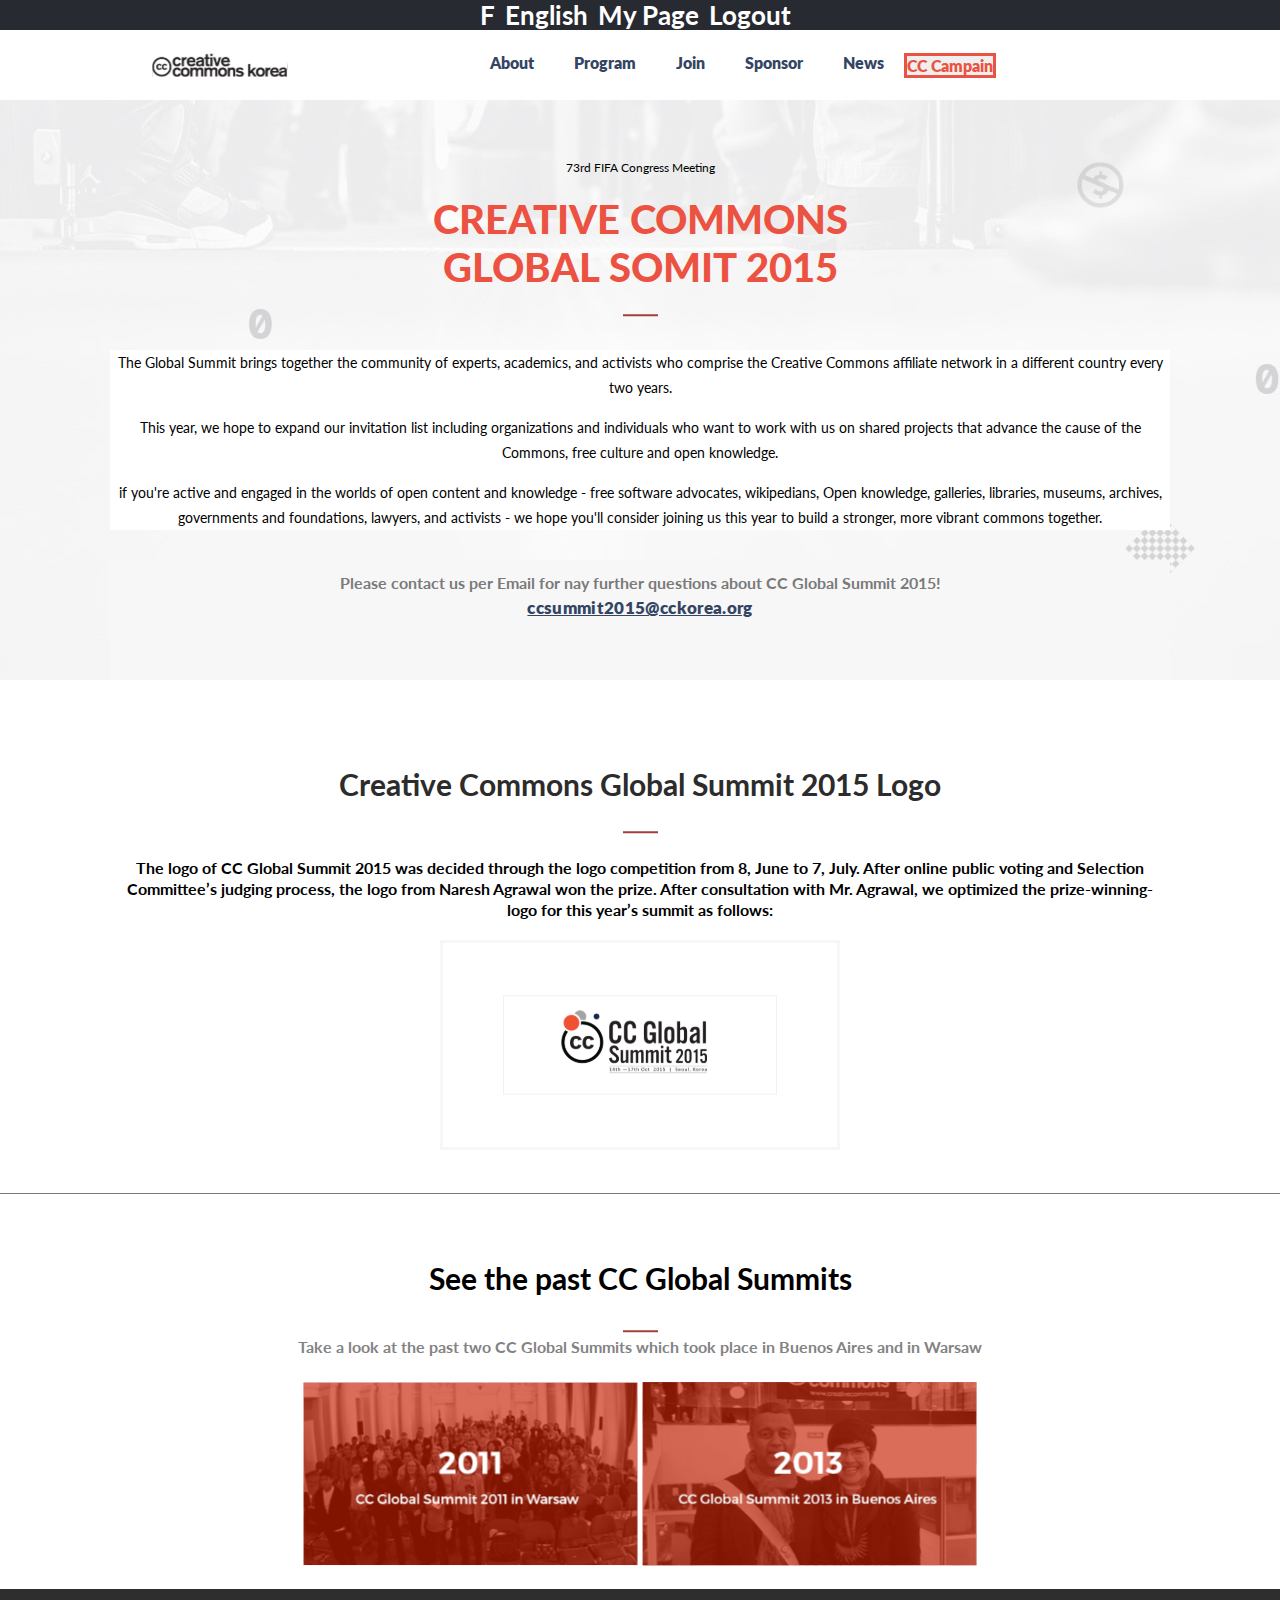
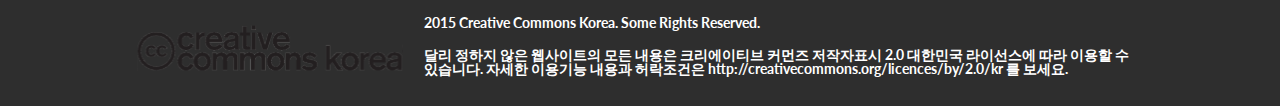
==== about.html @ d0ef0b79 "update navbar" ====
<!DOCTYPE html>
<html lang="en">

<head>
    <meta charset="UTF-8">
    <meta http-equiv="X-UA-Compatible" content="IE=edge">
    <meta name="viewport" content="width=device-width, initial-scale=1.0">
    <title>Document</title>
    <link rel="stylesheet" href="style.css">
    <script defer src="script.js"></script>
</head>

<body>
   
    <nav class="fixed-nav">
        <div class="container">
            <ul>
                <li><a href="#">
                        <h1>F</h1>
                    </a></li>
                <!-- <li><a href="#"><img src="images/twitterlogooutline_80724.png"></a></li> -->
                <li><a href="#">
                        <h1>English</h1>
                    </a></li>
                <li><a href="#">
                        <h1>My Page</h1>
                    </a></li>
                <li><a href="#">
                        <h1>Logout</h1>
                    </a></li>
            </ul>
        </div>
    </nav>




    <nav class="nav-bar">
        <!-- <div class="container"> -->
            <a href="index.html"><img class="logo" src="images/cck-logo1 1.svg" alt="Logo"></a>
            <div class="nav-menu">
                <ul class="nav-links">
                    <li><a href="about.html">About</a></li>
                    <li><a href="#">Program</a></li>
                    <li><a href="#">Join</a></li>
                    <li><a href="#">Sponsor</a></li>
                    <li><a href="#">News</a></li>
                    <button class="CC">CC Campain</button>
                </ul>
            </div>

            <div class="humburger">
                <span class="bar"></span>
                <span class="bar"></span>
                <span class="bar"></span>
            </div>
        <!-- </div> -->
    </nav>
    

    <main class="about-page">
        <div class="first">
            <div class="container">
                <div class="head">
                    <h1>"Hello! sharing world"</h1>
                    <h3>73rd FIFA Congress Meeting</h3>
                    <h2>CREATIVE COMMONS<br> GLOBAL SOMIT 2015</h2>

                </div>
                <img src="images/title_underline.svg" alt="underline">
                <div>
                    <div class="paragraph">
                        <p class="p3">The Global Summit brings together the community of experts, academics, and
                            activists who comprise
                            the Creative Commons affiliate network in a different country every two years.</p>

                        <p class="p4">This year, we hope to expand our invitation list including organizations and
                            individuals who
                            want to work with us on shared projects that advance the cause of the Commons, free culture
                            and
                            open knowledge.</p>
                        <p class="p5">if you're active and engaged in the worlds of open content and knowledge - free
                            software
                            advocates, wikipedians, Open knowledge, galleries, libraries, museums, archives, governments
                            and
                            foundations, lawyers, and activists - we hope you'll consider joining us this year to build
                            a
                            stronger, more vibrant commons together.</p>
                    </div>
                </div>
                <div class="con">
                    <p>Please contact us per Email for nay further questions about CC Global Summit 2015!</p>
                    <h3>ccsummit2015@cckorea.org</h3>
                </div>
            </div>

        </div>


        <div class="about-logo">
            <div class="container">
                <h4>Creative Commons
                    Global Summit 2015 Logo</h4>
                <img src="images/title_underline.svg" alt="underline">
                <p class="p6">The logo of CC Global Summit 2015 was decided through the logo competition from 8, June to 7,
                    July.</p>
                <p class="p7">The logo of CC Global Summit 2015 was decided through the logo competition from 8, June to 7,
                    July.
                    After online public voting and Selection Committee’s judging process, the logo from Naresh Agrawal won
                    the prize.
                    After consultation with Mr. Agrawal, we optimized the prize-winning-logo for this year’s summit as
                    follows:</p>
                <img class="aboutLogo" src="images/about_logo 1.svg" alt="about Logo">
            </div>
            
        </div>

        <div class="prev-summit">
            <div class="container">
                <h5>See the past CC Global Summits</h5>
            <img src="images/title_underline.svg" alt="underline">
            <p>Take a look at the past two CC Global Summits which took place in Buenos Aires and in Warsaw</p>
            <div class="prev-summitImg">
                <img src="images/2011.svg" alt="about 2011">
                <img src="images/2013.svg" alt="about 2013">
            </div>
            <div class="prev-summitImg2">
                <img src="images/about_2011 1.svg" alt="about 2011">
                <img src="images/about_2013 1.svg" alt="about 2013">
            </div>
            </div>
        </div>

        <div class="partner2">
            <div class="container">
                <h6>Partner</h6>
                <img src="images/title_underline.svg">
            <div class="grid3">
                <a href="#">mozilla</a>
                <a href="#">Google</a>
                <a href="#">Naver</a>
            </div>
            <div class="grid2">
                <a href="#">daumkakao</a>
                <a href="#">airbnb</a>
            </div>
            </div>
            
        </div>

        <footer class="about-footer">
            <div class="container">
                <div class="footer2">
                    <img src="images/cck-logo1 1.svg" alt="logo">
            <div class="foter2-para">
                <p class="p1">2015 Creative Commons Korea. Some Rights Reserved.</p>
                <!-- <span></span> -->
                <p class="p2">달리 정하지 않은 웹사이트의 모든 내용은 크리에이티브 커먼즈 저작자표시 2.0 대한민국 라이선스에 따라 이용할 수 있습니다.
                    자세한 이용기능 내용과 허락조건은 http://creativecommons.org/licences/by/2.0/kr 를 보세요.</p>
            </div>
                </div>
            </div>
            
        </footer>

    </main>

</body>

</html>
---- style.css ----
@import url('https://fonts.googleapis.com/css2?family=Lato:ital,wght@0,100;0,300;0,400;0,700;0,900;1,100;1,300;1,400;1,700;1,900&display=swap');

* {
  box-sizing: border-box;
  padding: 0;
  margin: 0;
  font-family: 'Lato', sans-serif;
}

@media (min-width: 768px) {
  body {
    font-family: 'Lato', sans-serif;
    background-color: #d3d3d3;
    width: 100%;
  }

  .container {
    max-width: 1100px;
    margin: 0 auto;
    padding: 0 20px;
  }

  .fixed-nav {
    display: flex;
    align-items: center;
    justify-content: flex-end;
    width: 100%;
    height: 30px;
    background-color: #272a31;
    font-size: 13px;

    /* position: fixed; */
  }

  .fixed-nav img {
    width: 1%;
  }

  .fixed-nav ul {
    display: flex;
    list-style-type: none;
  }

  .fixed-nav ul a {
    display: flex;
    padding: 0 10px 0 0;
    text-decoration: none;
    color: #fff;
  }

  .nav-bar {
    display: flex;
    justify-content: space-evenly;
    /* position: fixed; */
    height: 70px;
    width: 100%;
    padding: 20px;
    background-color: #fff;
    align-items: center;
  }

  .nav-bar .logo {
    display: flex;
    justify-content: flex-start;
    margin-right: 30px;
  }

  .nav-bar ul {
    display: flex;
    list-style-type: none;
  }

  .nav-bar ul a {
    padding: 10px;
    margin: 0 10px;
    color: #344563;
    font-size: 16px;
    font-weight: 800;
    text-decoration: none;
    line-height: 17px;
  }

  .nav-bar ul a:hover {
    color: #ec5242;
    background-color: #291a18;
    cursor: pointer;
    font-size: 20px;
    transition: 0.5s ease-in-out;
  }

  .nav-bar .home {
    display: none;
  }

  .nav-bar .CC {
    font-size: 16px;
    font-weight: 800;
    color: #ec5242;
    border: 3px solid #ec5242;
  }

  .nav-menu {
    display: flex;
    margin-left: 20px;
  }

  .main {
    width: 100%;
  }

  .main .main-items {
    /* padding: 70px 80px 0 80px; */
    background-image: url(images/desktop-about-bg_img.jpg);

    /* height: 887px; */
  }

  .main-items .container {
    display: flex;
    flex-direction: column;
    /* justify-content: start; */
    align-items: flex-start;
    height: 100%;
  }

  .main-items h1 {
    font-size: 42px;
    font-weight: 400;
    color: #ec5242;
    padding-bottom: 20px;
    /* margin: 20px 0 0 72px; */
  }

  .main-items h2 {
    color: transparent;
    font-size: 72px;
    font-weight: 1000;
    margin: 0 287px 0 0;
    -webkit-background-clip: text;

    /* background-clip: border-box; */
    background-image: url(images/orangebg.jpg);
  }

  .first-pragraph {
    border: #fff solid 3px;
    margin: 0 287px 0 0;
    font-size: 26px;
    font-weight: 400;
  }

  .first-pragraph p {
    padding: 15px;
  }

  .main-items h3 {
    font-size: 43px;
    font-weight: 900;
    color: #595959;
    padding-bottom: 20px;
    margin: 0 287px 0 0;
  }

  .main-items h4 {
    font-size: 28px;
    font-weight: 600;
    color: #868686;
    padding-bottom: 20px;
    margin: 0 287px 0 0;
  }

  .main-program {
    background-color: #272a31;
    display: flex;
    flex-direction: column;
    text-align: center;
    color: #fff;
    align-items: center;
    height: 505px;
    background-image: url(images/pattern_bg.png);
  }

  .main-program h1 {
    color: #fff;
    font-size: 30px;
    font-weight: 400;
    line-height: 28px;
    letter-spacing: -0.04em;
    text-align: center;
    padding: 50px 0 30px 0;
  }

  .prog-sec {
    display: flex;
    gap: 4px;
    font-size: 15px;
    margin: 20px 25px 20px 25px;
    align-items: center;
    justify-content: center;
    text-align: left;
  }

  .prog-items {
    display: flex;
    flex-direction: column;
    gap: 10px;
    font-size: 10px;
    width: 100%;
    padding: 20px 0 0 0;
    align-items: center;

    /* justify-content: center; */
    text-align: center;
    justify-items: center;
    background-color: rgba(211, 211, 211, 0.12);
    height: 231px;
  
  }

  .prog-items h2 {
    font-size: 24px;
    font-weight: 700;
    line-height: 25px;
    letter-spacing: -0.01em;
    text-align: left;
    color: #ff5438;
  }

  .prog-items p {
    font-size: 12px;
    font-weight: 700;
    line-height: 25px;
    letter-spacing: 0.06em;
    text-align: center;
  }

  .join {
    display: none;
  }

  .main-program a {
    text-decoration: underline;
    font-size: 20px;
    font-weight: 400;
    margin-top: 25px;
  }

  .featured {
    background-color: #fff;

    /* margin-top: 20px; */
    display: flex;
    flex-direction: column;
    align-items: center;
  }

  .featured h1 {
    font-size: 30px;
    margin-top: 30px;
    font-weight: 400;
    color: #272a31;
    text-align: center;
  }

  .featured-items {
    display: grid;
    grid-template-columns: 1fr;
    padding: 30px 0;
    gap: 10px;
  }

  .featured-speakers {
    display: grid;
    grid-template-columns: 1fr 1fr;
    gap: 15px;
  }

  .featured-speakers .grid {
    display: grid;
    grid-template-columns: 2fr 4fr;
    gap: 5px;
  }

  .featured-speakers ul {
    text-decoration: none;
    list-style: none;
  }

  .featured-speakers ul h2 {
    font-size: 24px;
    font-weight: 700;
    color: #272a31;
  }

  .featured-speakers .p1 {
    font-size: 15px;
    font-weight: 700;
    color: #ec5242;
    text-align: left;
    padding-top: 10px;
  }

  .featured-speakers .p2 {
    font-size: 14px;
    font-weight: 700;
    color: #272a31;
    text-align: left;
    padding-top: 10px;
  }

  .featured-speakers2 {
    display: grid;
    grid-template-columns: 1fr 1fr;
    gap: 15px;
  }

  .featured-speakers2 .grid {
    display: grid;
    grid-template-columns: 2fr 4fr;
    gap: 5px;
  }

  .featured-speakers2 ul {
    text-decoration: none;
    list-style: none;
  }

  .featured-speakers2 ul h2 {
    font-size: 24px;
    font-weight: 700;
    color: #272a31;
  }

  .featured-speakers2 .p1 {
    font-size: 15px;
    font-weight: 700;
    color: #ec5242;
    text-align: left;
    padding-top: 10px;
  }

  .featured-speakers2 .p2 {
    font-size: 14px;
    font-weight: 700;
    color: #272a31;
    text-align: left;
    padding-top: 10px;
  }

  .more {
    display: none;
  }

  .about-page {
    display: flex;
    width: 100%;

    /* height: 100vh; */
    flex-direction: column;
    /* margin-top: 50px; */
    background-color: #fff;
  }

  .about-page .first {
    width: 100%;
    justify-content: center;
    justify-items: center;
    text-align: center;
    /* height: 30vh; */
    display: flex;
    background-image: url(images/desktop-about-bg_img.jpg);
    padding-top: 50px;
    align-items: center;
    flex-direction: column;
  }

  .about-page .head {
    padding: 10px;
    margin: 0 130px 0 130px;
  }

  .about-page h1 {
    display: none;
    font-size: 15px;
    font-weight: 400;
    text-align: center;
    color: #ec5242;
  }

  .about-page h2 {
    font-size: 2.5rem;
    font-weight: 900;
    text-align: center;
    color: #ec5242;
  }

  .about-page h3 {
    font-size: 12px;
    font-weight: 400;
    text-align: center;
    color: #000;
    padding-bottom: 20px;
  }

  .about-page .paragraph {
    display: flex;
    background-color: #fff;
    flex-direction: column;
    margin: 30px 0 30px 0;
    font-size: 14px;
    font-weight: 400;
    text-align: center;
    line-height: 25px;
    gap: 15px;
    /* width: 75%; */
  }

  .con {
    display: flex;
    flex-direction: column;
    align-items: center;
    text-align: center;
    color: #344563;
    line-height: 25px;
    background-color: #f7f7f8;
  }

  .con p {
    display: flex;
    font-size: 16px;
    font-weight: 700;
    align-items: center;
    text-align: center;
    color: #7a7a7a;
    margin: 10px 35px 0 35px;
    line-height: 25px;
  }

  .con h3 {
    display: flex;
    font-size: 17px;
    font-weight: 800;
    align-items: center;
    text-align: center;
    color: #344563;
    margin: 0 30px 10px 30px;
    line-height: 25px;
    letter-spacing: 0.02em;
    text-decoration-line: underline;
    padding-bottom: 50px;
  }

  .about-page .about-logo {
    display: flex;
    flex-direction: column;
    padding: 40px 0;
    align-items: center;
    text-align: center;
    background-color: #fff;
  }

  .about-logo h4 {
    font-size: 30px;
    font-weight: 700;
    line-height: 28px;
    padding: 50px 72px 20px 72px;
    color: #2c2c2c;
  }

  .about-logo .p6 {
    display: none;
    font-size: 16px;
    font-weight: 700;
    line-height: 21px;
    padding: 20px 10px 20px 10px;
  }

  .about-logo .p7 {
    font-size: 16px;
    font-weight: 700;
    line-height: 21px;
    padding: 20px 10px 20px 10px;
  }

  .about-logo .aboutLogo {
    margin: 0 auto;
    width: 400px;
    padding: 50px 60px;
    border: 3px solid #f7f7f7;
  }

  .prev-summit {
    display: flex;
    flex-direction: column;
    padding: 20px 15px 20px 15px;
    align-items: center;
    text-align: center;
    justify-content: center;
    background-color: #fff;
    border-top: 1px solid #7a7a7a;
  }

  .prev-summit h5 {
    font-size: 30px;
    font-weight: 700;
    line-height: 28px;
    padding-bottom: 25px;
    padding-top: 50px;
  }

  .prev-summit p {
    /* padding-top: 10px; */
    font-size: 16px;
    font-weight: 700;
    line-height: 21px;
    color: #838383;
    padding-bottom: 25px;
  }

  .prev-summitImg {
    display: none;
    justify-content: space-around;
    gap: 20px;
  }

  .partner {
    display: flex;
    flex-direction: column;
    align-items: center;
    justify-content: center;
    text-align: center;
    width: 100%;
    background-color: #414246;
  }

  .partner h6 {
    font-size: 30px;
    font-weight: 400;
    line-height: 28px;
    padding-top: 20px;
    padding-bottom: 20px;
    color: #8f8f91;
  }

  .grid3 {
    display: flex;
    width: 100%;
    gap: 30px;
    justify-content: space-between;
    padding-bottom: 25px;
  }

  .grid3 a {
    text-decoration: none;
    color: #8f8f91;
    font-size: 32px;
    font-weight: 900;
  }

  .grid2 {
    display: grid;
    grid-template-columns: 1fr 1fr;
    width: 100%;
    padding-bottom: 25px;
  }

  .grid2 a {
    text-decoration: none;
    color: #8f8f91;
    font-size: 21px;
    font-weight: 1000;
    padding-bottom: 25px;
  }

.main-footer {
  width: 100%;
  background-color: #fff;
}

  .footer {
    display: flex;
    grid-template-columns: 1fr 2fr;
    background-color: #fff;
    width: 100%;
    gap: 20px;
    padding: 27px;
    text-align: left;
  }

  .footer img {
    width: 50%;
  }

  .foter-para {
    display: grid;
    display: grid;
    gap: 15px;
  }

  .foter-para p {
    font-size: 14px;
    font-weight: 700;
    line-height: 14px;
  }

  .partner2 {
    display: none;
  }

  .about-footer {
    width: 100%;
    background-color: #2e2e2e;
  }

  .footer2 {
    display: flex;
    grid-template-columns: 1fr 1fr;
    
    width: 100%;
    gap: 20px;
    padding: 27px;
    text-align: left;
  }

  .footer2 img {
    width: 50%;
  }

  .foter2-para {
    display: grid;
    display: grid;
    gap: 15px;
  }

  .foter2-para p {
    font-size: 14px;
    font-weight: 700;
    line-height: 14px;
    color: #fff;
  }
}

/* Mobile Style */

@media (max-width: 767.9px) {
  body {
    font-family: 'Lato', sans-serif;
    background-color: #d3d3d3;
    width: 100%;
  }

  .container {
    max-width: 768px;
    /* margin: 0 auto; */
    padding: 0 20px;
  }

  .fixed-nav {
    display: none;
    align-items: center;
    justify-content: flex-end;
    width: 100%;
    height: 15px;
    background-color: #272a31;
    font-size: 4px;
  }

  .fixed-nav img {
    width: 1%;
  }

  .fixed-nav ul {
    display: flex;
    list-style-type: none;
  }

  .fixed-nav ul a {
    display: flex;
    padding: 0 10px 0 0;
    text-decoration: none;
    color: #fff;
  }

  .nav-bar {
    display: flex;
    position: fixed;
    height: 50px;
    width: 100%;
    padding: 20px 0 20px 40px;
    background-color: #fff;
    align-items: center;
    justify-content: start;
    /* height: 100%; */
  }

  .nav-bar .logo {
    display: none;
  }

  .nav-bar ul {
    display: flex;
    list-style-type: none;
    flex-direction: column;
    margin-top: 80px;
  }

  .nav-bar ul a {
    padding: 10px;
    margin: 0 10px;
    color: #344563;
    font-size: 20px;
    font-weight: 500;
    text-decoration: none;

    /* padding: 25px; */
    align-items: center;
    display: flex;
    justify-content: center;
  }

  .nav-bar ul a:hover {
    cursor: pointer;
    color: #291a18;
    background-color: #ff5438;
  }

  .nav-bar .CC {
    font-size: 16px;
    font-weight: 800;
    color: #ec5242;
    border: 3px solid #ec5242;
  }

  .nav-menu {
    display: flex;
    position: fixed;
    left: -100%;
    top: 60px;
    gap: 0;
    flex-direction: column;
    background-color: #fff;
    width: 100%;
    text-align: left;
  }

  .nav-menu.active {
    left: 0;
    height: 100%;
    background-color: #d3d3d3;
    top: 0;
    width: 40%;
    opacity: 0.95;
  }

  .humburger {
    cursor: pointer;
    display: block;
    color: #272a31;
  }

  .bar {
    display: block;
    width: 25px;
    height: 3px;
    margin: 5px auto;
    background-color: #272a31;
  }

  .humburger.active .bar:nth-child(2) {
    opacity: 0;
  }

  .humburger.active .bar:nth-child(1) {
    transform: translateY(8px) rotate(45deg);
    background-color: #362b2b;
  }

  .humburger.active .bar:nth-child(3) {
    transform: translateY(-8px) rotate(-45deg);
    background-color: #362b2b;
  }

  .main {
    padding: 50px 0 0 0;
  }

  .main-items {
    background-image: url(images/mobile-home-bg.png);
    height: 100%;
  }

  .main-items h1 {
    color: #ec5242;
    padding-top: 50px;
    font-size: 20px;
    font-weight: 400;
  }

  .main-items h2 {
    color: #ec5242;
    font-size: 28px;
    font-weight: 1000;
    color: transparent;
    padding-top: 10px;
    font-weight: 1000;
    margin: 0 35px 0 0;
    -webkit-background-clip: text;
    background-image: url(images/orangebg.jpg);
  }

  .first-pragraph {
    border: #fff solid 3px;
    margin: 20px 0;
    padding: 0 15px;
    font-size: 14px;
    font-weight: 400;
  }

  .first-pragraph p {
    margin: 10px 0;
  }

  .main-items h3 {
    font-size: 23px;
    font-weight: 900;
    padding-bottom: 15px;
  }

  .main-items h4 {
    font-size: 15px;
    font-weight: 500;
    padding-bottom: 60px;
  }


  .main-program {
    background-color: #272a31;
    display: flex;
    flex-direction: column;
    text-align: center;
    color: #fff;
    align-items: center;
    background-image: url(images/pattern_bg.png);
  }

  .main-program h1 {
    color: #fff;
    font-size: 20px;
    font-weight: 400;
    line-height: 28px;
    letter-spacing: -0.04em;
    text-align: left;
    padding-bottom: 15px;
    padding-top: 30px;
    text-align: center;
  }

  .main-program a {
    display: none;
  }

  .prog-sec {
    display: flex;
    flex-direction: column;
    gap: 4px;
    font-size: 15px;
    padding: 20px 0 20px 0;
    align-items: center;
    justify-content: center;
    text-align: left;
  }

  .prog-sec h2 {
    font-size: 14px;
    font-weight: 700;
    line-height: 25px;
    letter-spacing: -0.01em;
    text-align: left;
  }

  .prog-sec p {
    font-size: 11px;
    font-weight: 700;
    line-height: 22px;
    letter-spacing: 0.06em;
    text-align: left;
  }

  .prog-items {
    display: grid;
    grid-template-columns: 1fr 2fr 5fr;
    gap: 2%;
    font-size: 15px;
    width: 100%;
    /* padding: 0 5px 0 5px; */
    align-items: center;
    justify-content: center;
    text-align: left;
    background-color: rgba(211, 211, 211, 0.12);
  }

  .prog-items h2 {
    color: #ec5242;
    font-size: 15px;
    font-weight: 700;
  }

  .prog-items p {
    color: #fff;
    font-size: 12px;
    font-weight: 500;
    margin: 10px 0;
  }

  .join {
    background-color: #ec5242;
    color: #fff;
    width: 80%;
    text-align: center;
    margin: auto;
    margin-top: 35px;
    padding: 20px;
    margin-bottom: 30px;
  }

  .featured {
    background-color: #fff;
    margin-top: 20px;
    display: flex;
    flex-direction: column;
    align-items: center;
  }

  .featured h1 {
    font-size: 20px;
    font-weight: 400;
    color: #272a31;
  }

  .featured-items {
    display: grid;
    gap: 10px;
  }

  .featured-speakers {
    display: grid;
    grid-template-columns: 1fr;
    gap: 15px;
  }

  .featured-speakers .grid {
    display: grid;
    grid-template-columns: 1fr 3fr;
    gap: 5px;
  }

  .featured-speakers ul {
    text-decoration: none;
    list-style: none;
  }

  .featured-speakers2 {
    display: none;
    grid-template-columns: 1fr 1fr;
    gap: 15px;
  }

  .featured-speakers2.active {
    display: grid;
    grid-template-columns: 1fr;
    gap: 15px;
  }

  .featured-speakers2 .grid {
    display: grid;
    grid-template-columns: 1fr 3fr;
    gap: 5px;
  }

  .featured-speakers2 ul {
    text-decoration: none;
    list-style: none;
  }

  .featured-speakers2 ul h2 {
    font-size: 15px;
    font-weight: 700;
    color: #272a31;
  }

  .featured-speakers2 .p1 {
    font-size: 10px;
    font-weight: 700;
    color: #ec5242;
    text-align: left;
    padding-top: 10px;
  }

  .featured-speakers2 .p2 {
    font-size: 10px;
    font-weight: 700;
    color: #272a31;
    text-align: left;
    padding-top: 10px;
  }

  .about-page h2 {
    font-size: 28px;
    font-weight: 1000;
    text-align: left;
    color: #ec5242;
  }

  .featured-speakers ul h2 {
    font-size: 15px;
    font-weight: 700;
    color: #272a31;
  }

  .featured-speakers .p1 {
    font-size: 10px;
    font-weight: 700;
    color: #ec5242;
    text-align: left;
    padding-top: 10px;
  }

  .featured-speakers .p2 {
    font-size: 10px;
    font-weight: 700;
    color: #272a31;
    text-align: left;
    padding-top: 10px;
  }

  .more {
    background-color: #fff;
    color: #272a31;
    width: 90%;
    margin-left: 5%;
    height: 50px;
    margin-bottom: 30px;
  }

  .more.active {
    display: none;
  }

  .about-page {
    display: flex;
    width: 100%;
    height: 100vh;
    flex-direction: column;
    /* margin-top: 50px; */
    background-color: #fff;
  }

  .about-page .first {
    margin-top: 60px;
    text-align: center;
    background-image: url(images/desktop-about-bg_img.jpg);
  }

  .about-page .head {
    padding: 10px 10px 0 10px;
  }

  .head h1 {
    padding-bottom: 15px;
  }

  .head h3 {
    display: none;
  }

  .first .container img {
    display: none;
  }

  .about-page h1 {
    font-size: 15px;
    font-weight: 400;
    text-align: center;
    color: #ec5242;
  }

  .about-page .paragraph {
    margin: 20px 10px 20px 10px;
    font-size: 14px;
    font-weight: 400;
    text-align: center;
    line-height: 25px;
    background-color: #fff;
  }

  .paragraph .p5 {
    display: none;
  }

  .con {
    display: flex;
    flex-direction: column;
    align-items: center;
    text-align: center;
    color: #344563;
    line-height: 25px;
    /* background-color: #d3d3d3; */
  }

  .con p {
    display: flex;
    font-size: 15px;
    font-weight: 500;
    align-items: center;
    text-align: center;
    color: #344563;
    /* margin: 10px 35px 0 35px; */
    line-height: 25px;
  }

  .con h3 {
    display: flex;
    font-size: 14px;
    font-weight: 900;
    align-items: center;
    text-align: center;
    color: #344563;
    margin: 0 30px 10px 30px;
    line-height: 25px;
    letter-spacing: 0.02em;
    text-decoration-line: underline;
  }

  .about-page .about-logo {
    display: flex;
    flex-direction: column;
    align-items: center;
    text-align: center;
    background-color: #fff;
  }

  .about-logo h4 {
    font-size: 20px;
    font-weight: 700;
    line-height: 28px;
    padding: 20px 40px 0 40px;
  }

  .about-logo p {
    font-size: 14px;
    font-weight: 500;
    line-height: 21px;
    padding: 15px 10px 20px 10px;
  }

  .about-logo .p7 {
    display: none;
  }

  .about-logo .aboutLogo {
    width: 100%;
    padding-bottom: 15px;
  }

  .prev-summit {
    display: flex;
    flex-direction: column;
    padding: 20px 15px 20px 15px;
    align-items: center;
    text-align: center;
    justify-content: center;
    background-color: #fff;
  }

  .prev-summit h5 {
    font-size: 20px;
    font-weight: 700;
    line-height: 28px;
    padding-bottom: 10px;
  }

  .prev-summit p {
    padding-top: 10px;
    font-size: 12px;
    font-weight: 700;
    line-height: 21px;
    color: #344563;
    padding-bottom: 15px;
  }

  .prev-summitImg {
    display: none;
    padding-bottom: 20px;
  }

  .prev-summitImg2 {
    /* display: none; */
    padding-bottom: 20px;
  }

  .partner {
    display: flex;
    flex-direction: column;
    align-items: center;
    justify-content: center;
    text-align: center;
    background-color: #272a31;
  }

  .partner h6 {
    font-size: 20px;
    font-weight: 400;
    line-height: 28px;
    padding-top: 20px;
    padding-bottom: 20px;
    color: #fff;
  }

  .grid3 {
    display: flex;
    grid-template-columns: 1fr 1fr 1fr;
    width: 100%;
    padding-bottom: 25px;
    flex-wrap: wrap;
    justify-content: space-evenly;
    gap: 35px;
  }

  .grid3 a {
    text-decoration: none;
    color: #6a778f;
    font-size: 21px;
    font-weight: 1000;
  }

  .grid2 {
    display: grid;
    grid-template-columns: 1fr 1fr;
    width: 100%;
    padding-bottom: 25px;
  }

  .grid2 a {
    text-decoration: none;
    color: #344563;
    font-size: 21px;
    font-weight: 1000;
    padding-bottom: 25px;
  }

  .partner2 {
    display: flex;
    flex-direction: column;
    background-color: #272a31;
    text-align: center;
  }
  
  .partner2 h6 {
    color: #fff;
    font-size: 16px;
    font-weight: 400;
    padding: 30px 0 0 0;
  }

  .partner2 .grid3 {
    padding-top: 15px;
  }

  .partner2 .grid2 {
    display: flex;
    justify-content: space-around;
  }

  .main-footer {
    display: none;
  }

  .footer {
    display: grid;
    grid-template-columns: 1fr 1fr;
    background-color: #fff;
    width: 100%;
    padding: 27px;
  }

  .footer p {
    font-size: 10px;
    font-weight: 700;
    line-height: 14px;
  }

  .about-footer {
    display: flex;
    background-color: #fff;
    justify-content: space-around;
  }

  .footer2 {
    display: flex;
    justify-content: space-evenly;
    gap: 10px;
    padding: 20px 0;
  }

  .foter2-para .p1 {
    display: flex;
    font-size: 14px;
    font-weight: 400;
  }

  .foter2-para .p2 {
    display: none;
  }
}
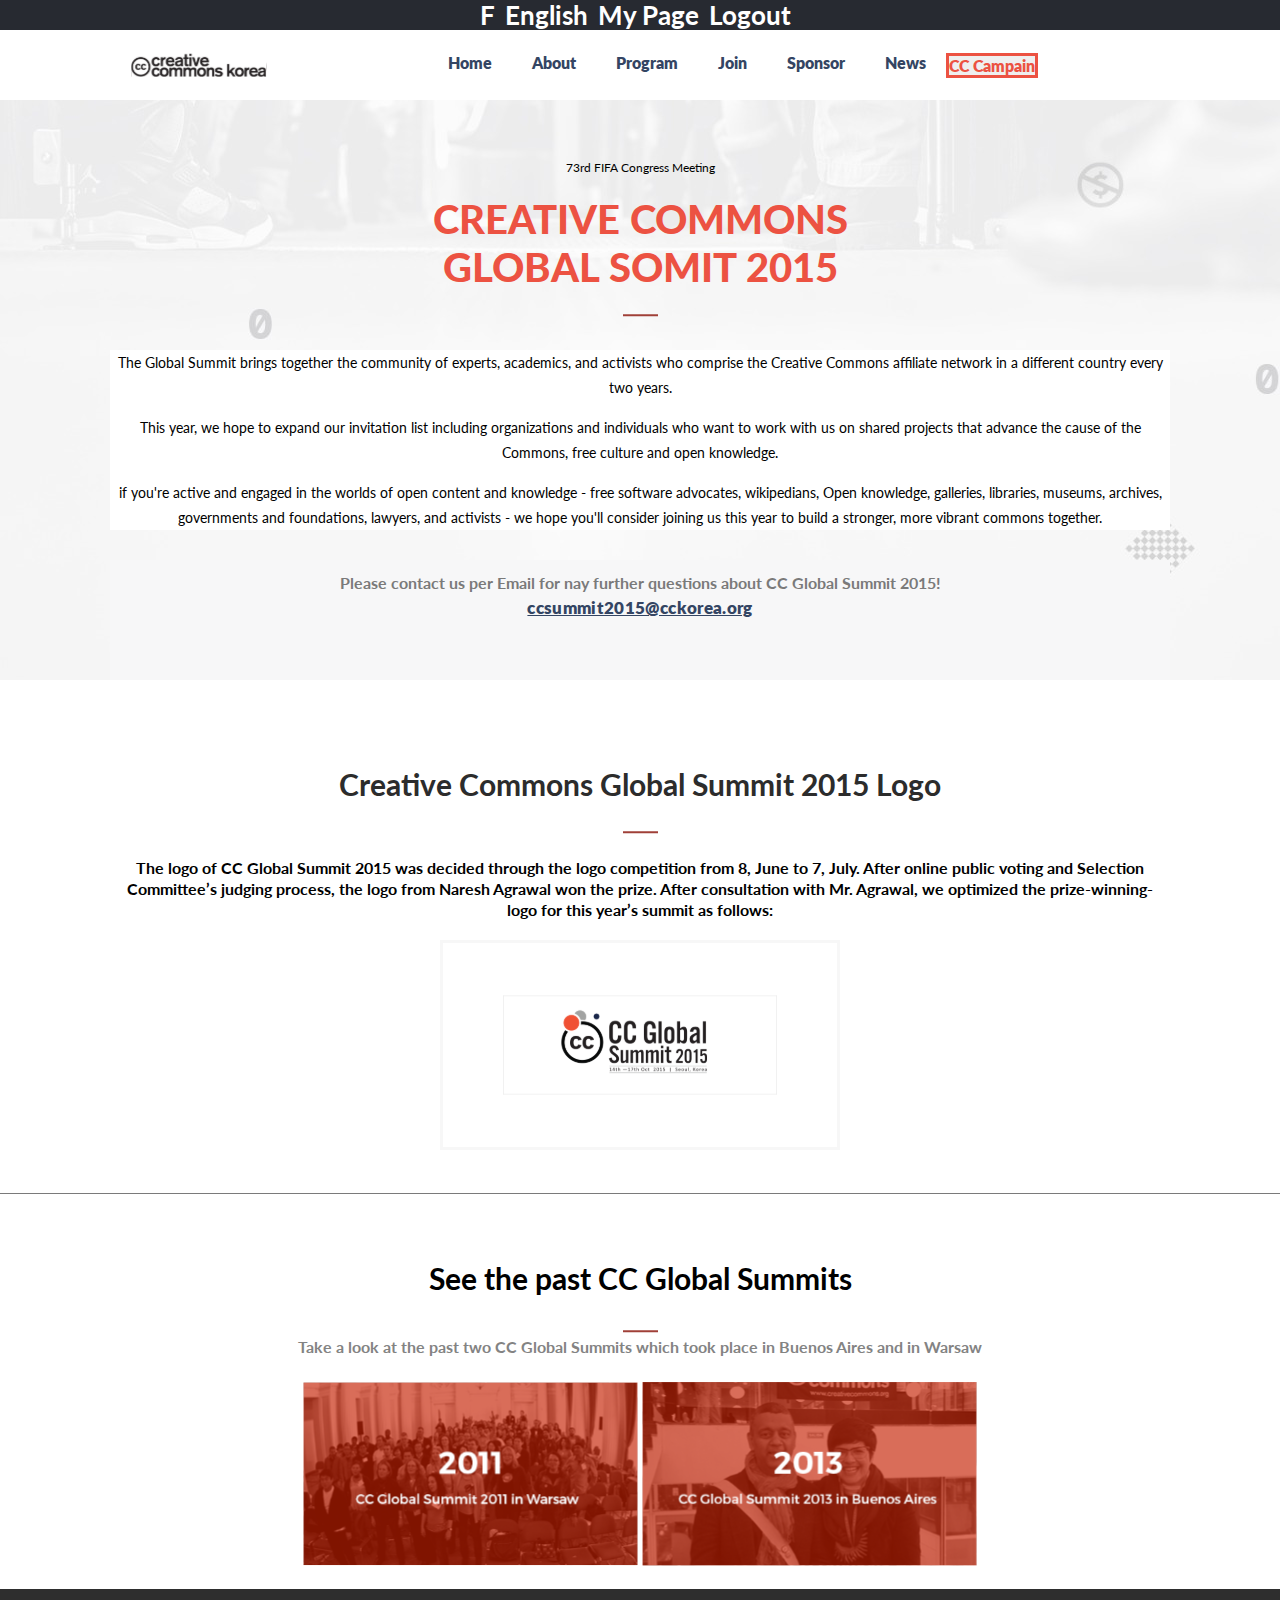
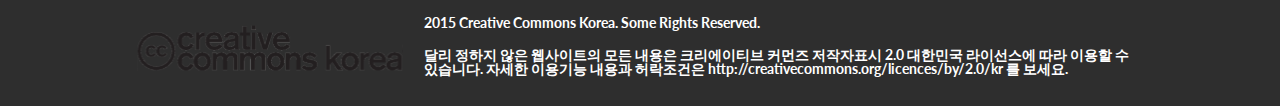
==== commit e544fa25: "Update about.html" ====
--- a/about.html
+++ b/about.html
@@ -40,6 +40,7 @@
             <a href="index.html"><img class="logo" src="images/cck-logo1 1.svg" alt="Logo"></a>
             <div class="nav-menu">
                 <ul class="nav-links">
+                    <li><a href="index.html">Home</a></li>
                     <li><a href="about.html">About</a></li>
                     <li><a href="#">Program</a></li>
                     <li><a href="#">Join</a></li>
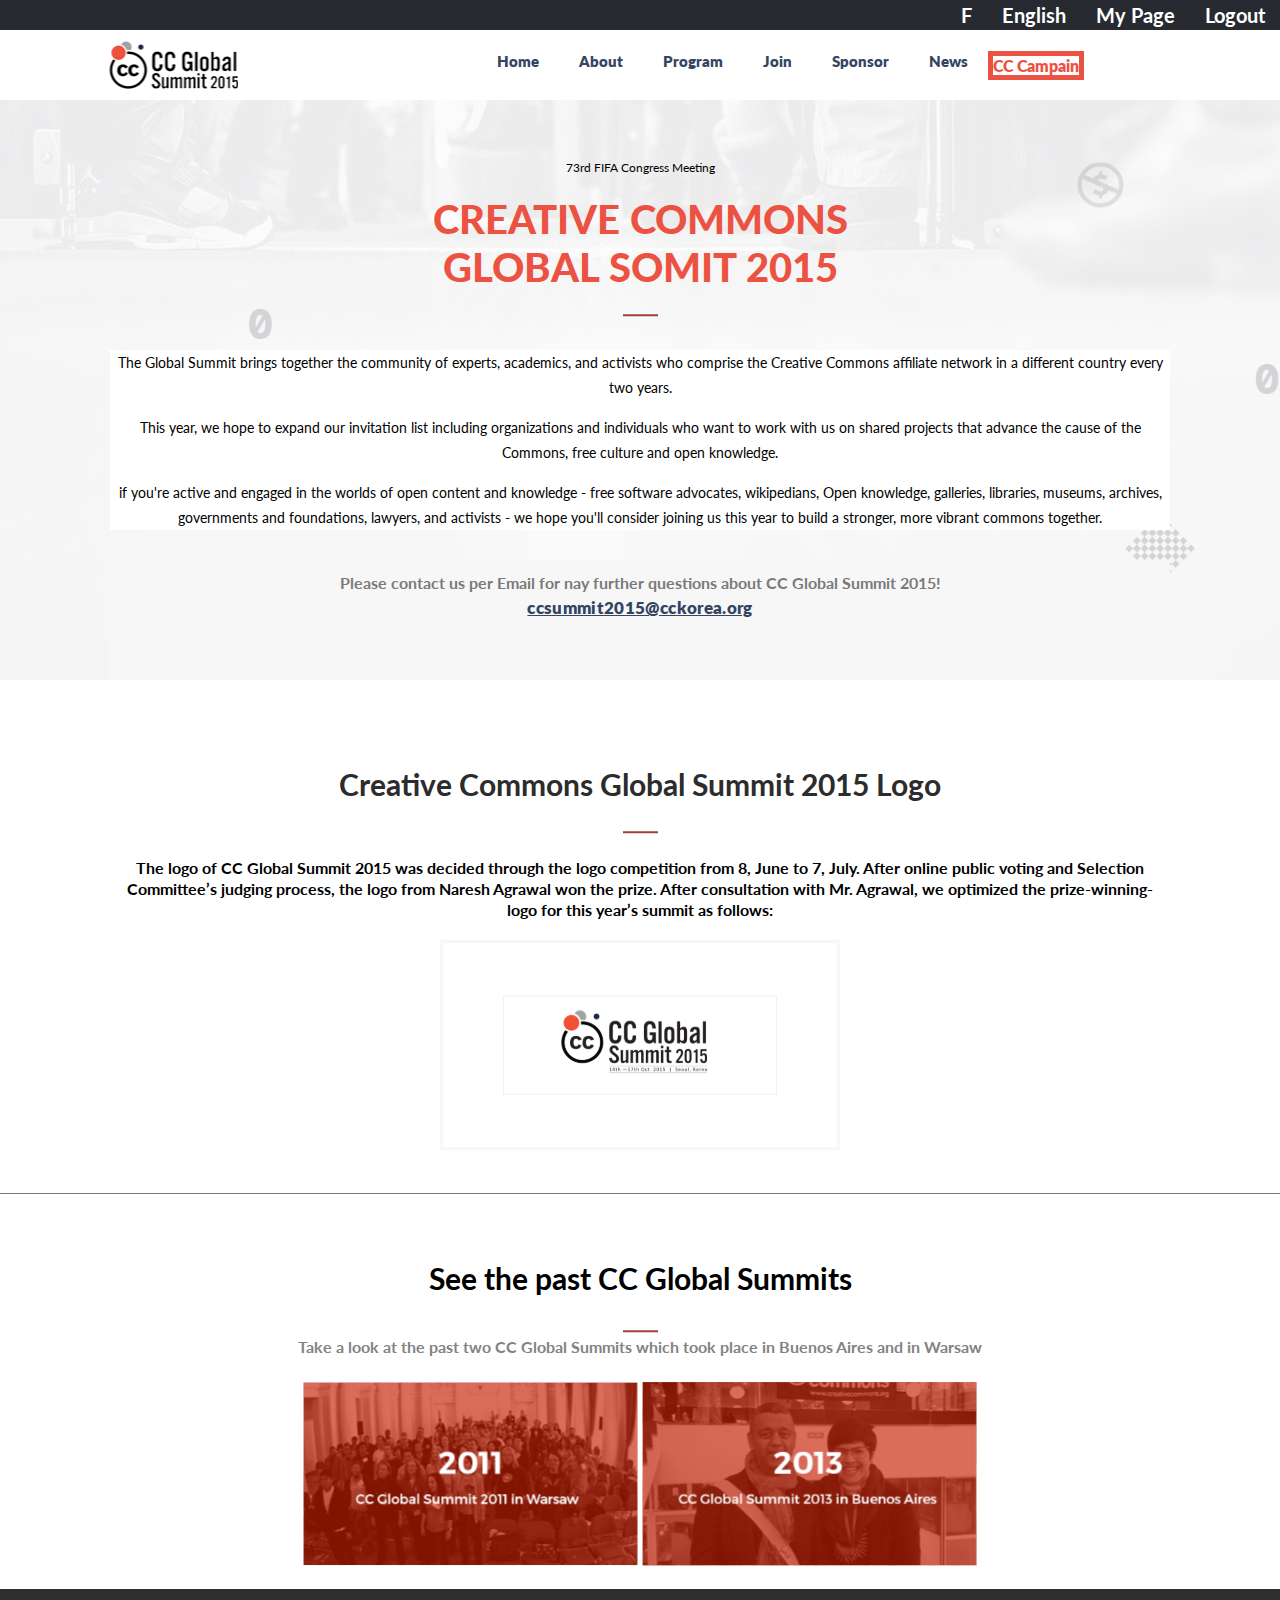
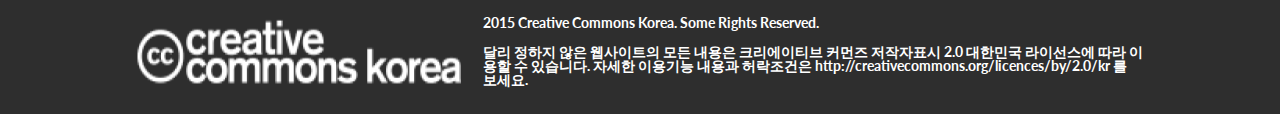
==== commit 91ec9cef: "fix footer" ====
--- a/about.html
+++ b/about.html
@@ -13,7 +13,7 @@
 <body>
    
     <nav class="fixed-nav">
-        <div class="container">
+        <!-- <div class="container"> -->
             <ul>
                 <li><a href="#">
                         <h1>F</h1>
@@ -29,7 +29,7 @@
                         <h1>Logout</h1>
                     </a></li>
             </ul>
-        </div>
+        <!-- </div> -->
     </nav>
 
 
@@ -37,7 +37,7 @@
 
     <nav class="nav-bar">
         <!-- <div class="container"> -->
-            <a href="index.html"><img class="logo" src="images/cck-logo1 1.svg" alt="Logo"></a>
+            <a href="index.html"><img class="logo" src="images/logo.png" alt="Logo"></a>
             <div class="nav-menu">
                 <ul class="nav-links">
                     <li><a href="index.html">Home</a></li>
@@ -152,7 +152,8 @@
         <footer class="about-footer">
             <div class="container">
                 <div class="footer2">
-                    <img src="images/cck-logo1 1.svg" alt="logo">
+                    <img class="zz" src="images/cck-logo1 1.png" alt="logo">
+                    <img class="xx" src="images/cck-logo1 1.svg" alt="logo">
             <div class="foter2-para">
                 <p class="p1">2015 Creative Commons Korea. Some Rights Reserved.</p>
                 <!-- <span></span> -->
--- a/style.css
+++ b/style.css
@@ -32,18 +32,27 @@
     /* position: fixed; */
   }
 
+  /* .fixed-nav .container {
+    display: flex;
+    justify-content: flex-end;
+  } */
+
   .fixed-nav img {
     width: 1%;
   }
 
   .fixed-nav ul {
     display: flex;
+    gap: 15px;
+    font-size: 14px;
+    font-weight: 400;
     list-style-type: none;
   }
 
   .fixed-nav ul a {
-    display: flex;
-    padding: 0 10px 0 0;
+    font-size: 10px;
+    display: flex;
+    padding: 0 15px 0 0;
     text-decoration: none;
     color: #fff;
   }
@@ -62,7 +71,8 @@
   .nav-bar .logo {
     display: flex;
     justify-content: flex-start;
-    margin-right: 30px;
+    /* margin-right: 30px; */
+    width: 50%;
   }
 
   .nav-bar ul {
@@ -74,7 +84,7 @@
     padding: 10px;
     margin: 0 10px;
     color: #344563;
-    font-size: 16px;
+    font-size: 15px;
     font-weight: 800;
     text-decoration: none;
     line-height: 17px;
@@ -96,7 +106,8 @@
     font-size: 16px;
     font-weight: 800;
     color: #ec5242;
-    border: 3px solid #ec5242;
+    background-color: #fff;
+    border: 5px solid #ec5242;
   }
 
   .nav-menu {
@@ -624,6 +635,10 @@
 
   .footer2 img {
     width: 50%;
+  }
+
+  .footer2 .xx {
+    display: none;
   }
 
   .foter2-para {
@@ -1302,6 +1317,10 @@
     padding: 20px 0;
   }
 
+  .footer2 .zz {
+    display: none;
+  }
+
   .foter2-para .p1 {
     display: flex;
     font-size: 14px;
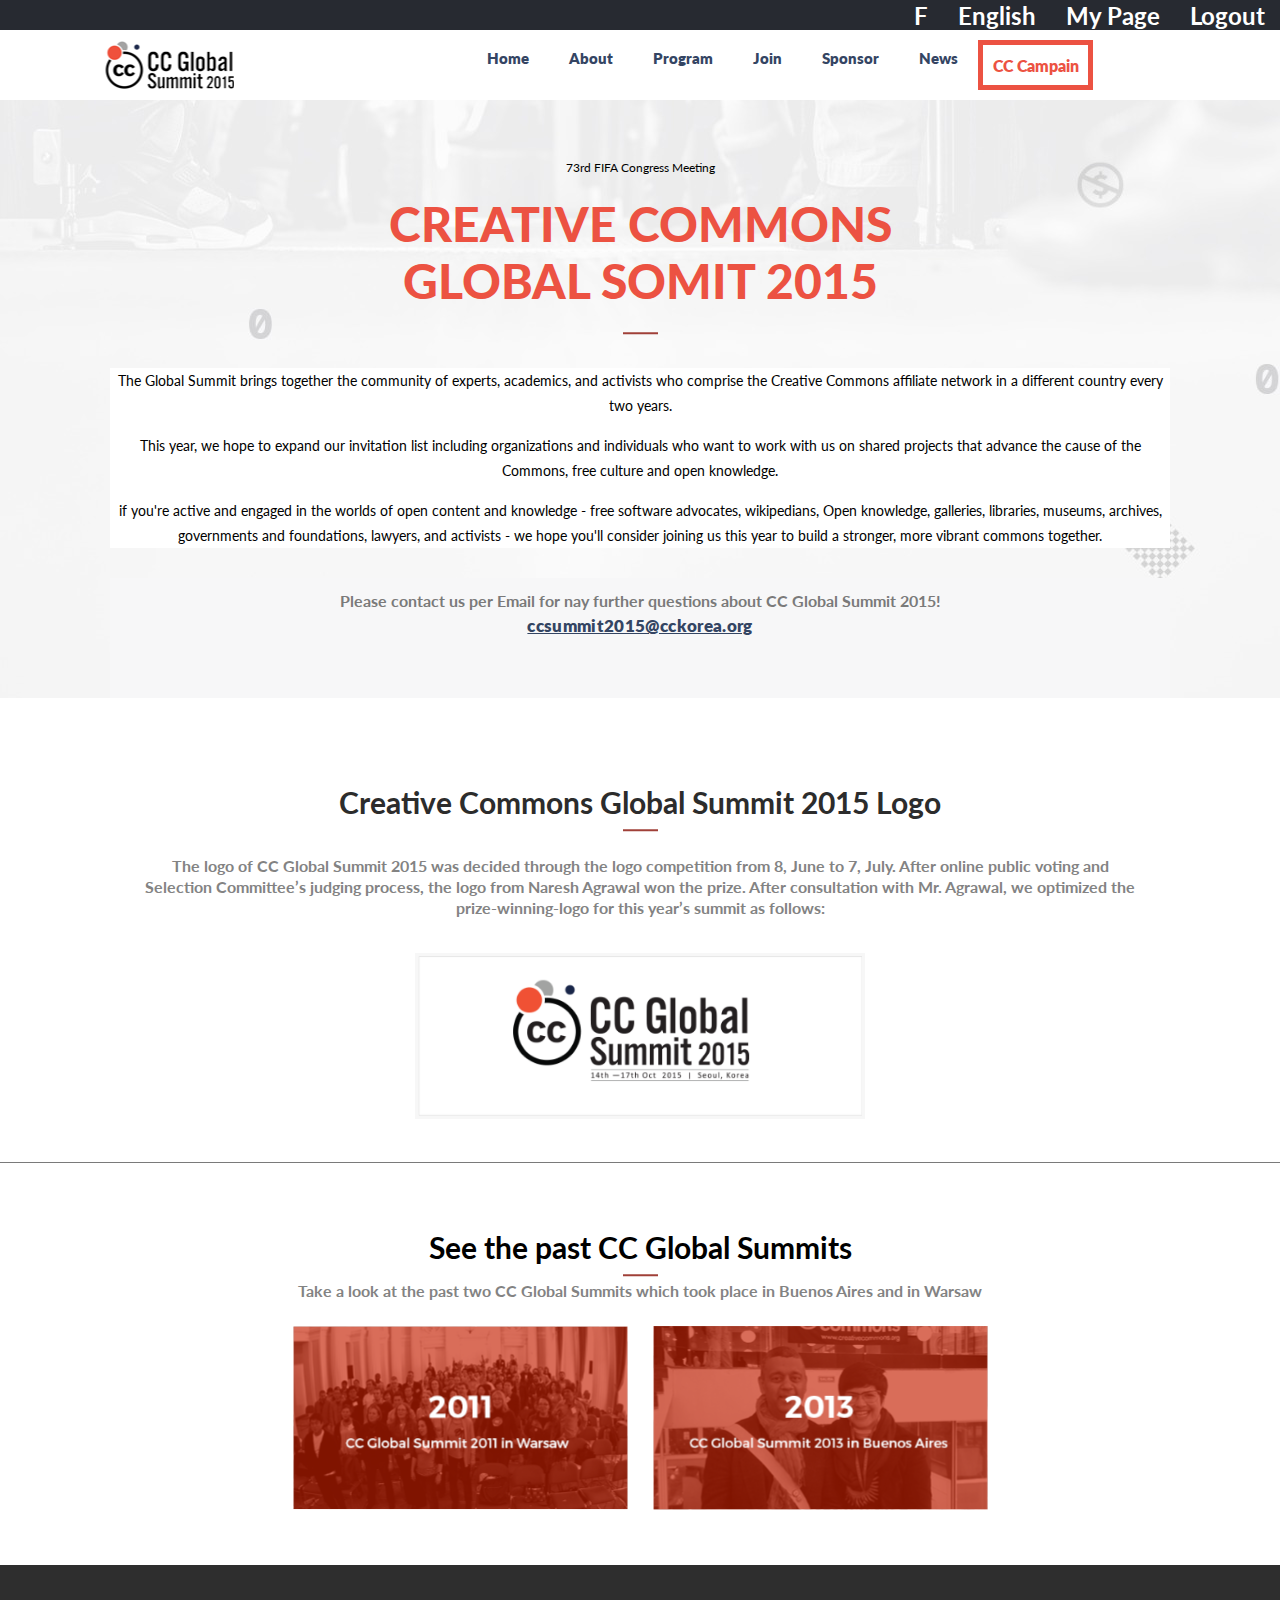
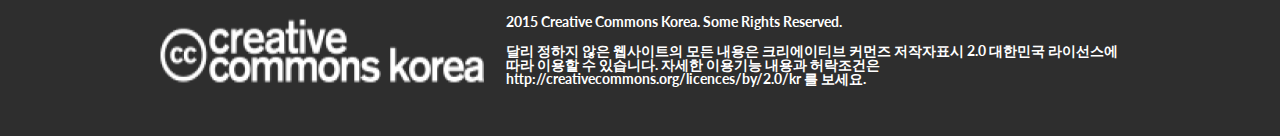
==== commit b1f15794: "fix changes for desktop version" ====
--- a/about.html
+++ b/about.html
@@ -111,7 +111,7 @@
                     the prize.
                     After consultation with Mr. Agrawal, we optimized the prize-winning-logo for this year’s summit as
                     follows:</p>
-                <img class="aboutLogo" src="images/about_logo 1.svg" alt="about Logo">
+                <img class="aboutLogo" src="images/about_logo 1.png" alt="about Logo">
             </div>
             
         </div>
--- a/style.css
+++ b/style.css
@@ -38,7 +38,7 @@
   } */
 
   .fixed-nav img {
-    width: 1%;
+    width: 100%;
   }
 
   .fixed-nav ul {
@@ -49,8 +49,36 @@
     list-style-type: none;
   }
 
+  .fixed-nav ul li {
+    justify-content: space-evenly;
+  }
+
+  .main-program a {
+    text-decoration: underline;
+    font-size: 20px;
+    font-weight: 400;
+    margin-top: 25px;
+    color: #fff;
+  }
+
+  .grid3 a {
+    text-decoration: none;
+    color: #8f8f91;
+    font-size: 32px;
+    font-weight: 900;
+  }
+
+  .grid2 a {
+    text-decoration: none;
+    color: #8f8f91;
+    font-size: 21px;
+    font-weight: 1000;
+    padding-bottom: 25px;
+  }
+
   .fixed-nav ul a {
-    font-size: 10px;
+    font-size: 12px;
+    font-weight: 400;
     display: flex;
     padding: 0 15px 0 0;
     text-decoration: none;
@@ -60,6 +88,7 @@
   .nav-bar {
     display: flex;
     justify-content: space-evenly;
+
     /* position: fixed; */
     height: 70px;
     width: 100%;
@@ -71,6 +100,7 @@
   .nav-bar .logo {
     display: flex;
     justify-content: flex-start;
+
     /* margin-right: 30px; */
     width: 50%;
   }
@@ -81,6 +111,7 @@
   }
 
   .nav-bar ul a {
+    display: flex;
     padding: 10px;
     margin: 0 10px;
     color: #344563;
@@ -91,8 +122,8 @@
   }
 
   .nav-bar ul a:hover {
-    color: #ec5242;
-    background-color: #291a18;
+    color: orange;
+    /* background-color: #291a18; */
     cursor: pointer;
     font-size: 20px;
     transition: 0.5s ease-in-out;
@@ -105,9 +136,11 @@
   .nav-bar .CC {
     font-size: 16px;
     font-weight: 800;
+    width: 115px;
     color: #ec5242;
     background-color: #fff;
     border: 5px solid #ec5242;
+    height: 50px;
   }
 
   .nav-menu {
@@ -129,6 +162,7 @@
   .main-items .container {
     display: flex;
     flex-direction: column;
+
     /* justify-content: start; */
     align-items: flex-start;
     height: 100%;
@@ -139,14 +173,15 @@
     font-weight: 400;
     color: #ec5242;
     padding-bottom: 20px;
-    /* margin: 20px 0 0 72px; */
+    padding-top: 100px;
   }
 
   .main-items h2 {
     color: transparent;
-    font-size: 72px;
-    font-weight: 1000;
-    margin: 0 287px 0 0;
+    font-size: 80px;
+    font-weight: 900;
+    padding-bottom: 40px;
+    margin: 0 202px 0 0;
     -webkit-background-clip: text;
 
     /* background-clip: border-box; */
@@ -162,6 +197,7 @@
 
   .first-pragraph p {
     padding: 15px;
+    color: #515151;
   }
 
   .main-items h3 {
@@ -169,14 +205,15 @@
     font-weight: 900;
     color: #595959;
     padding-bottom: 20px;
+    padding-top: 40px;
     margin: 0 287px 0 0;
   }
 
   .main-items h4 {
     font-size: 28px;
-    font-weight: 600;
+    font-weight: 700;
     color: #868686;
-    padding-bottom: 20px;
+    padding-bottom: 110px;
     margin: 0 287px 0 0;
   }
 
@@ -187,7 +224,7 @@
     text-align: center;
     color: #fff;
     align-items: center;
-    height: 505px;
+    height: 525px;
     background-image: url(images/pattern_bg.png);
   }
 
@@ -198,14 +235,14 @@
     line-height: 28px;
     letter-spacing: -0.04em;
     text-align: center;
-    padding: 50px 0 30px 0;
+    padding: 50px 0 0 0;
   }
 
   .prog-sec {
     display: flex;
     gap: 4px;
     font-size: 15px;
-    margin: 20px 25px 20px 25px;
+    margin: 20px 25px 40px 25px;
     align-items: center;
     justify-content: center;
     text-align: left;
@@ -217,15 +254,17 @@
     gap: 10px;
     font-size: 10px;
     width: 100%;
-    padding: 20px 0 0 0;
-    align-items: center;
-
-    /* justify-content: center; */
+    /* padding: 20px 0 0 0; */
+    align-items: center;
     text-align: center;
     justify-items: center;
     background-color: rgba(211, 211, 211, 0.12);
-    height: 231px;
-  
+    height: 235px;
+    border: 2px solid transparent;
+  }
+
+  .prog-items:hover {
+    border: 2px solid #fff;
   }
 
   .prog-items h2 {
@@ -240,20 +279,13 @@
   .prog-items p {
     font-size: 12px;
     font-weight: 700;
-    line-height: 25px;
+    line-height: 20px;
     letter-spacing: 0.06em;
     text-align: center;
   }
 
   .join {
     display: none;
-  }
-
-  .main-program a {
-    text-decoration: underline;
-    font-size: 20px;
-    font-weight: 400;
-    margin-top: 25px;
   }
 
   .featured {
@@ -297,6 +329,13 @@
     list-style: none;
   }
 
+  .about-page h2 {
+    font-size: 3rem;
+    font-weight: 900;
+    text-align: center;
+    color: #ec5242;
+  }
+
   .featured-speakers ul h2 {
     font-size: 24px;
     font-weight: 700;
@@ -368,6 +407,7 @@
 
     /* height: 100vh; */
     flex-direction: column;
+
     /* margin-top: 50px; */
     background-color: #fff;
   }
@@ -377,6 +417,7 @@
     justify-content: center;
     justify-items: center;
     text-align: center;
+
     /* height: 30vh; */
     display: flex;
     background-image: url(images/desktop-about-bg_img.jpg);
@@ -398,13 +439,6 @@
     color: #ec5242;
   }
 
-  .about-page h2 {
-    font-size: 2.5rem;
-    font-weight: 900;
-    text-align: center;
-    color: #ec5242;
-  }
-
   .about-page h3 {
     font-size: 12px;
     font-weight: 400;
@@ -423,6 +457,7 @@
     text-align: center;
     line-height: 25px;
     gap: 15px;
+
     /* width: 75%; */
   }
 
@@ -474,7 +509,7 @@
     font-size: 30px;
     font-weight: 700;
     line-height: 28px;
-    padding: 50px 72px 20px 72px;
+    padding: 50px 72px 0 72px;
     color: #2c2c2c;
   }
 
@@ -490,13 +525,14 @@
     font-size: 16px;
     font-weight: 700;
     line-height: 21px;
-    padding: 20px 10px 20px 10px;
+    padding: 20px 32px 35px 32px;
+    color: #838383;
   }
 
   .about-logo .aboutLogo {
     margin: 0 auto;
-    width: 400px;
-    padding: 50px 60px;
+    width: 450px;
+    /* padding: 50px 60px; */
     border: 3px solid #f7f7f7;
   }
 
@@ -509,13 +545,19 @@
     justify-content: center;
     background-color: #fff;
     border-top: 1px solid #7a7a7a;
+  }
+
+  .prev-summit .prev-summitImg2 {
+    display: flex;
+    width: 100%;
+    gap: 25px;
+    padding-bottom: 35px;
   }
 
   .prev-summit h5 {
     font-size: 30px;
     font-weight: 700;
     line-height: 28px;
-    padding-bottom: 25px;
     padding-top: 50px;
   }
 
@@ -561,13 +603,6 @@
     padding-bottom: 25px;
   }
 
-  .grid3 a {
-    text-decoration: none;
-    color: #8f8f91;
-    font-size: 32px;
-    font-weight: 900;
-  }
-
   .grid2 {
     display: grid;
     grid-template-columns: 1fr 1fr;
@@ -575,18 +610,10 @@
     padding-bottom: 25px;
   }
 
-  .grid2 a {
-    text-decoration: none;
-    color: #8f8f91;
-    font-size: 21px;
-    font-weight: 1000;
-    padding-bottom: 25px;
-  }
-
-.main-footer {
-  width: 100%;
-  background-color: #fff;
-}
+  .main-footer {
+    width: 100%;
+    background-color: #fff;
+  }
 
   .footer {
     display: flex;
@@ -604,7 +631,6 @@
 
   .foter-para {
     display: grid;
-    display: grid;
     gap: 15px;
   }
 
@@ -626,10 +652,9 @@
   .footer2 {
     display: flex;
     grid-template-columns: 1fr 1fr;
-    
     width: 100%;
     gap: 20px;
-    padding: 27px;
+    padding: 50px;
     text-align: left;
   }
 
@@ -642,7 +667,6 @@
   }
 
   .foter2-para {
-    display: grid;
     display: grid;
     gap: 15px;
   }
@@ -666,6 +690,7 @@
 
   .container {
     max-width: 768px;
+
     /* margin: 0 auto; */
     padding: 0 20px;
   }
@@ -689,6 +714,25 @@
     list-style-type: none;
   }
 
+  .main-program a {
+    display: none;
+  }
+
+  .grid3 a {
+    text-decoration: none;
+    color: #6a778f;
+    font-size: 21px;
+    font-weight: 1000;
+  }
+
+  .grid2 a {
+    text-decoration: none;
+    color: #344563;
+    font-size: 21px;
+    font-weight: 1000;
+    padding-bottom: 25px;
+  }
+
   .fixed-nav ul a {
     display: flex;
     padding: 0 10px 0 0;
@@ -705,6 +749,7 @@
     background-color: #fff;
     align-items: center;
     justify-content: start;
+
     /* height: 100%; */
   }
 
@@ -812,12 +857,10 @@
   }
 
   .main-items h2 {
-    color: #ec5242;
     font-size: 28px;
     font-weight: 1000;
     color: transparent;
     padding-top: 10px;
-    font-weight: 1000;
     margin: 0 35px 0 0;
     -webkit-background-clip: text;
     background-image: url(images/orangebg.jpg);
@@ -847,7 +890,6 @@
     padding-bottom: 60px;
   }
 
-
   .main-program {
     background-color: #272a31;
     display: flex;
@@ -864,14 +906,9 @@
     font-weight: 400;
     line-height: 28px;
     letter-spacing: -0.04em;
-    text-align: left;
     padding-bottom: 15px;
     padding-top: 30px;
     text-align: center;
-  }
-
-  .main-program a {
-    display: none;
   }
 
   .prog-sec {
@@ -907,6 +944,7 @@
     gap: 2%;
     font-size: 15px;
     width: 100%;
+
     /* padding: 0 5px 0 5px; */
     align-items: center;
     justify-content: center;
@@ -997,33 +1035,33 @@
     list-style: none;
   }
 
-  .featured-speakers2 ul h2 {
-    font-size: 15px;
-    font-weight: 700;
-    color: #272a31;
-  }
-
-  .featured-speakers2 .p1 {
-    font-size: 10px;
-    font-weight: 700;
-    color: #ec5242;
-    text-align: left;
-    padding-top: 10px;
-  }
-
-  .featured-speakers2 .p2 {
-    font-size: 10px;
-    font-weight: 700;
-    color: #272a31;
-    text-align: left;
-    padding-top: 10px;
-  }
-
   .about-page h2 {
     font-size: 28px;
     font-weight: 1000;
     text-align: left;
     color: #ec5242;
+  }
+
+  .featured-speakers2 ul h2 {
+    font-size: 15px;
+    font-weight: 700;
+    color: #272a31;
+  }
+
+  .featured-speakers2 .p1 {
+    font-size: 10px;
+    font-weight: 700;
+    color: #ec5242;
+    text-align: left;
+    padding-top: 10px;
+  }
+
+  .featured-speakers2 .p2 {
+    font-size: 10px;
+    font-weight: 700;
+    color: #272a31;
+    text-align: left;
+    padding-top: 10px;
   }
 
   .featured-speakers ul h2 {
@@ -1066,6 +1104,7 @@
     width: 100%;
     height: 100vh;
     flex-direction: column;
+
     /* margin-top: 50px; */
     background-color: #fff;
   }
@@ -1119,6 +1158,7 @@
     text-align: center;
     color: #344563;
     line-height: 25px;
+
     /* background-color: #d3d3d3; */
   }
 
@@ -1129,6 +1169,7 @@
     align-items: center;
     text-align: center;
     color: #344563;
+
     /* margin: 10px 35px 0 35px; */
     line-height: 25px;
   }
@@ -1241,13 +1282,6 @@
     gap: 35px;
   }
 
-  .grid3 a {
-    text-decoration: none;
-    color: #6a778f;
-    font-size: 21px;
-    font-weight: 1000;
-  }
-
   .grid2 {
     display: grid;
     grid-template-columns: 1fr 1fr;
@@ -1255,21 +1289,13 @@
     padding-bottom: 25px;
   }
 
-  .grid2 a {
-    text-decoration: none;
-    color: #344563;
-    font-size: 21px;
-    font-weight: 1000;
-    padding-bottom: 25px;
-  }
-
   .partner2 {
     display: flex;
     flex-direction: column;
     background-color: #272a31;
     text-align: center;
   }
-  
+
   .partner2 h6 {
     color: #fff;
     font-size: 16px;
@@ -1331,4 +1357,3 @@
     display: none;
   }
 }
-
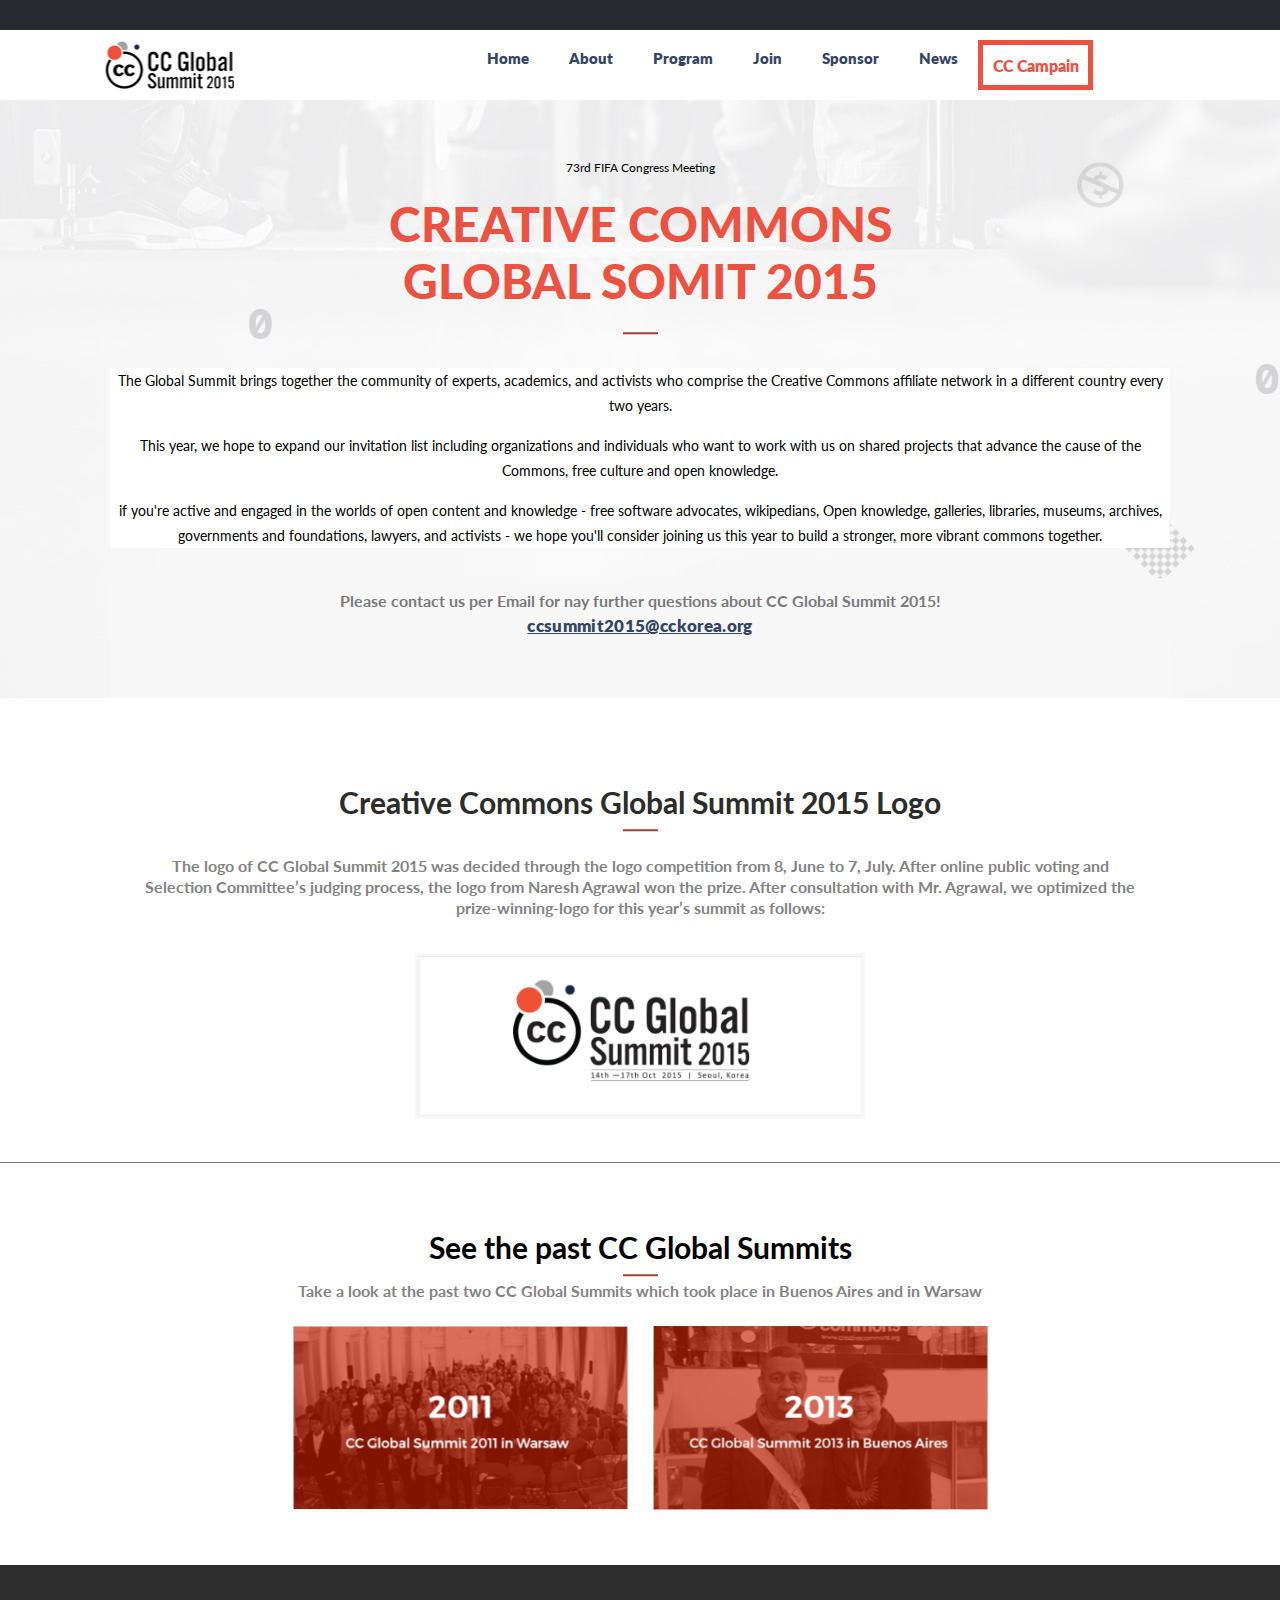
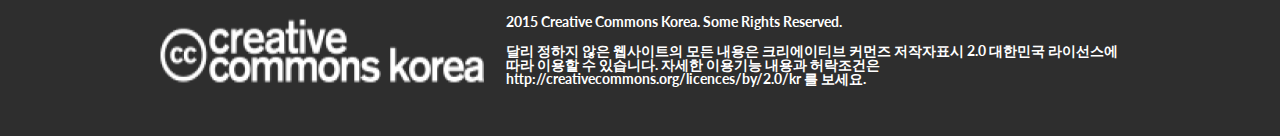
==== commit 081ea0ed: "fix styling for mobile version" ====
--- a/about.html
+++ b/about.html
@@ -10,56 +10,50 @@
     <script defer src="script.js"></script>
 </head>
 
-<body>
-   
-    <nav class="fixed-nav">
-        <!-- <div class="container"> -->
-            <ul>
-                <li><a href="#">
-                        <h1>F</h1>
-                    </a></li>
-                <!-- <li><a href="#"><img src="images/twitterlogooutline_80724.png"></a></li> -->
-                <li><a href="#">
-                        <h1>English</h1>
-                    </a></li>
-                <li><a href="#">
-                        <h1>My Page</h1>
-                    </a></li>
-                <li><a href="#">
-                        <h1>Logout</h1>
-                    </a></li>
-            </ul>
-        <!-- </div> -->
-    </nav>
-
-
-
-
-    <nav class="nav-bar">
-        <!-- <div class="container"> -->
-            <a href="index.html"><img class="logo" src="images/logo.png" alt="Logo"></a>
-            <div class="nav-menu">
-                <ul class="nav-links">
-                    <li><a href="index.html">Home</a></li>
-                    <li><a href="about.html">About</a></li>
-                    <li><a href="#">Program</a></li>
-                    <li><a href="#">Join</a></li>
-                    <li><a href="#">Sponsor</a></li>
-                    <li><a href="#">News</a></li>
-                    <button class="CC">CC Campain</button>
-                </ul>
-            </div>
-
-            <div class="humburger">
-                <span class="bar"></span>
-                <span class="bar"></span>
-                <span class="bar"></span>
-            </div>
-        <!-- </div> -->
-    </nav>
-    
+<body>   
 
     <main class="about-page">
+        <nav class="fixed-nav">
+            <!-- <div class="container"> -->
+                <ul>
+                    <li><a href="#">
+                            <h1>F</h1>
+                        </a></li>
+                    <!-- <li><a href="#"><img src="images/twitterlogooutline_80724.png"></a></li> -->
+                    <li><a href="#">
+                            <h1>English</h1>
+                        </a></li>
+                    <li><a href="#">
+                            <h1>My Page</h1>
+                        </a></li>
+                    <li><a href="#">
+                            <h1>Logout</h1>
+                        </a></li>
+                </ul>
+            <!-- </div> -->
+            </nav>
+        <nav class="nav-bar">
+            <!-- <div class="container"> -->
+                <a href="index.html"><img class="logo" src="images/logo.png" alt="Logo"></a>
+                <div class="nav-menu">
+                    <ul class="nav-links">
+                        <li><a href="index.html">Home</a></li>
+                        <li><a href="about.html">About</a></li>
+                        <li><a href="#">Program</a></li>
+                        <li><a href="#">Join</a></li>
+                        <li><a href="#">Sponsor</a></li>
+                        <li><a href="#">News</a></li>
+                        <button class="CC">CC Campain</button>
+                    </ul>
+                </div>
+    
+                <div class="humburger">
+                    <span class="bar"></span>
+                    <span class="bar"></span>
+                    <span class="bar"></span>
+                </div>
+            <!-- </div> -->
+        </nav>
         <div class="first">
             <div class="container">
                 <div class="head">
--- a/style.css
+++ b/style.css
@@ -123,6 +123,7 @@
 
   .nav-bar ul a:hover {
     color: orange;
+
     /* background-color: #291a18; */
     cursor: pointer;
     font-size: 20px;
@@ -254,6 +255,7 @@
     gap: 10px;
     font-size: 10px;
     width: 100%;
+
     /* padding: 20px 0 0 0; */
     align-items: center;
     text-align: center;
@@ -532,6 +534,7 @@
   .about-logo .aboutLogo {
     margin: 0 auto;
     width: 450px;
+
     /* padding: 50px 60px; */
     border: 3px solid #f7f7f7;
   }
@@ -746,7 +749,8 @@
     height: 50px;
     width: 100%;
     padding: 20px 0 20px 40px;
-    background-color: #fff;
+
+    /* background-color: #fff; */
     align-items: center;
     justify-content: start;
 
@@ -841,7 +845,7 @@
   }
 
   .main {
-    padding: 50px 0 0 0;
+    /* padding: 50px 0 0 0; */
   }
 
   .main-items {
@@ -851,7 +855,7 @@
 
   .main-items h1 {
     color: #ec5242;
-    padding-top: 50px;
+    padding-top: 110px;
     font-size: 20px;
     font-weight: 400;
   }
@@ -870,8 +874,9 @@
     border: #fff solid 3px;
     margin: 20px 0;
     padding: 0 15px;
-    font-size: 14px;
-    font-weight: 400;
+    font-size: 12px;
+    font-weight: 400;
+    color: #515151;
   }
 
   .first-pragraph p {
@@ -879,15 +884,16 @@
   }
 
   .main-items h3 {
-    font-size: 23px;
+    font-size: 20px;
     font-weight: 900;
-    padding-bottom: 15px;
+    padding: 15px 0;
   }
 
   .main-items h4 {
-    font-size: 15px;
-    font-weight: 500;
+    font-size: 13px;
+    font-weight: 700;
     padding-bottom: 60px;
+    color: #868686;
   }
 
   .main-program {
@@ -906,7 +912,8 @@
     font-weight: 400;
     line-height: 28px;
     letter-spacing: -0.04em;
-    padding-bottom: 15px;
+
+    /* padding-bottom: 15px; */
     padding-top: 30px;
     text-align: center;
   }
@@ -978,7 +985,7 @@
 
   .featured {
     background-color: #fff;
-    margin-top: 20px;
+    padding-top: 20px;
     display: flex;
     flex-direction: column;
     align-items: center;
@@ -987,12 +994,14 @@
   .featured h1 {
     font-size: 20px;
     font-weight: 400;
-    color: #272a31;
+    color: #000;
+    text-align: center;
+    padding: 30px 0;
   }
 
   .featured-items {
     display: grid;
-    gap: 10px;
+    gap: 25px;
   }
 
   .featured-speakers {
@@ -1004,7 +1013,7 @@
   .featured-speakers .grid {
     display: grid;
     grid-template-columns: 1fr 3fr;
-    gap: 5px;
+    gap: 8px;
   }
 
   .featured-speakers ul {
@@ -1089,10 +1098,12 @@
   .more {
     background-color: #fff;
     color: #272a31;
-    width: 90%;
-    margin-left: 5%;
+    width: 96%;
+    margin-left: 2%;
     height: 50px;
     margin-bottom: 30px;
+    border-radius: 8px;
+    border: 1px solid #868686;
   }
 
   .more.active {
@@ -1104,19 +1115,15 @@
     width: 100%;
     height: 100vh;
     flex-direction: column;
-
-    /* margin-top: 50px; */
-    background-color: #fff;
   }
 
   .about-page .first {
-    margin-top: 60px;
     text-align: center;
     background-image: url(images/desktop-about-bg_img.jpg);
   }
 
   .about-page .head {
-    padding: 10px 10px 0 10px;
+    padding: 50px 10px 0 10px;
   }
 
   .head h1 {
@@ -1139,7 +1146,7 @@
   }
 
   .about-page .paragraph {
-    margin: 20px 10px 20px 10px;
+    margin: 32px 10px 25px 10px;
     font-size: 14px;
     font-weight: 400;
     text-align: center;
@@ -1164,24 +1171,25 @@
 
   .con p {
     display: flex;
-    font-size: 15px;
-    font-weight: 500;
-    align-items: center;
-    text-align: center;
-    color: #344563;
+    font-size: 12px;
+    font-weight: 700;
+    align-items: center;
+    text-align: center;
+    color: #7a7a7a;
 
     /* margin: 10px 35px 0 35px; */
     line-height: 25px;
+    padding: 0 12px;
   }
 
   .con h3 {
     display: flex;
-    font-size: 14px;
-    font-weight: 900;
-    align-items: center;
-    text-align: center;
-    color: #344563;
-    margin: 0 30px 10px 30px;
+    font-size: 12px;
+    font-weight: 800;
+    align-items: center;
+    text-align: center;
+    color: #5f5f5f;
+    margin: 0 30px 25px 30px;
     line-height: 25px;
     letter-spacing: 0.02em;
     text-decoration-line: underline;
@@ -1199,14 +1207,15 @@
     font-size: 20px;
     font-weight: 700;
     line-height: 28px;
-    padding: 20px 40px 0 40px;
+    padding: 25px 40px 0 40px;
   }
 
   .about-logo p {
-    font-size: 14px;
-    font-weight: 500;
+    font-size: 16px;
+    font-weight: 700;
     line-height: 21px;
-    padding: 15px 10px 20px 10px;
+    padding: 15px 10px 35px 10px;
+    color: #838383;
   }
 
   .about-logo .p7 {
@@ -1215,7 +1224,7 @@
 
   .about-logo .aboutLogo {
     width: 100%;
-    padding-bottom: 15px;
+    padding-bottom: 25px;
   }
 
   .prev-summit {
@@ -1232,7 +1241,7 @@
     font-size: 20px;
     font-weight: 700;
     line-height: 28px;
-    padding-bottom: 10px;
+    color: #2c2c2c;
   }
 
   .prev-summit p {
@@ -1240,7 +1249,7 @@
     font-size: 12px;
     font-weight: 700;
     line-height: 21px;
-    color: #344563;
+    color: #838383;
     padding-bottom: 15px;
   }
 
@@ -1250,12 +1259,14 @@
   }
 
   .prev-summitImg2 {
-    /* display: none; */
+    display: flex;
     padding-bottom: 20px;
+    flex-direction: column;
+    gap: 15px;
   }
 
   .partner {
-    display: flex;
+    display: none;
     flex-direction: column;
     align-items: center;
     justify-content: center;
@@ -1334,6 +1345,7 @@
     display: flex;
     background-color: #fff;
     justify-content: space-around;
+    padding: 20px;
   }
 
   .footer2 {
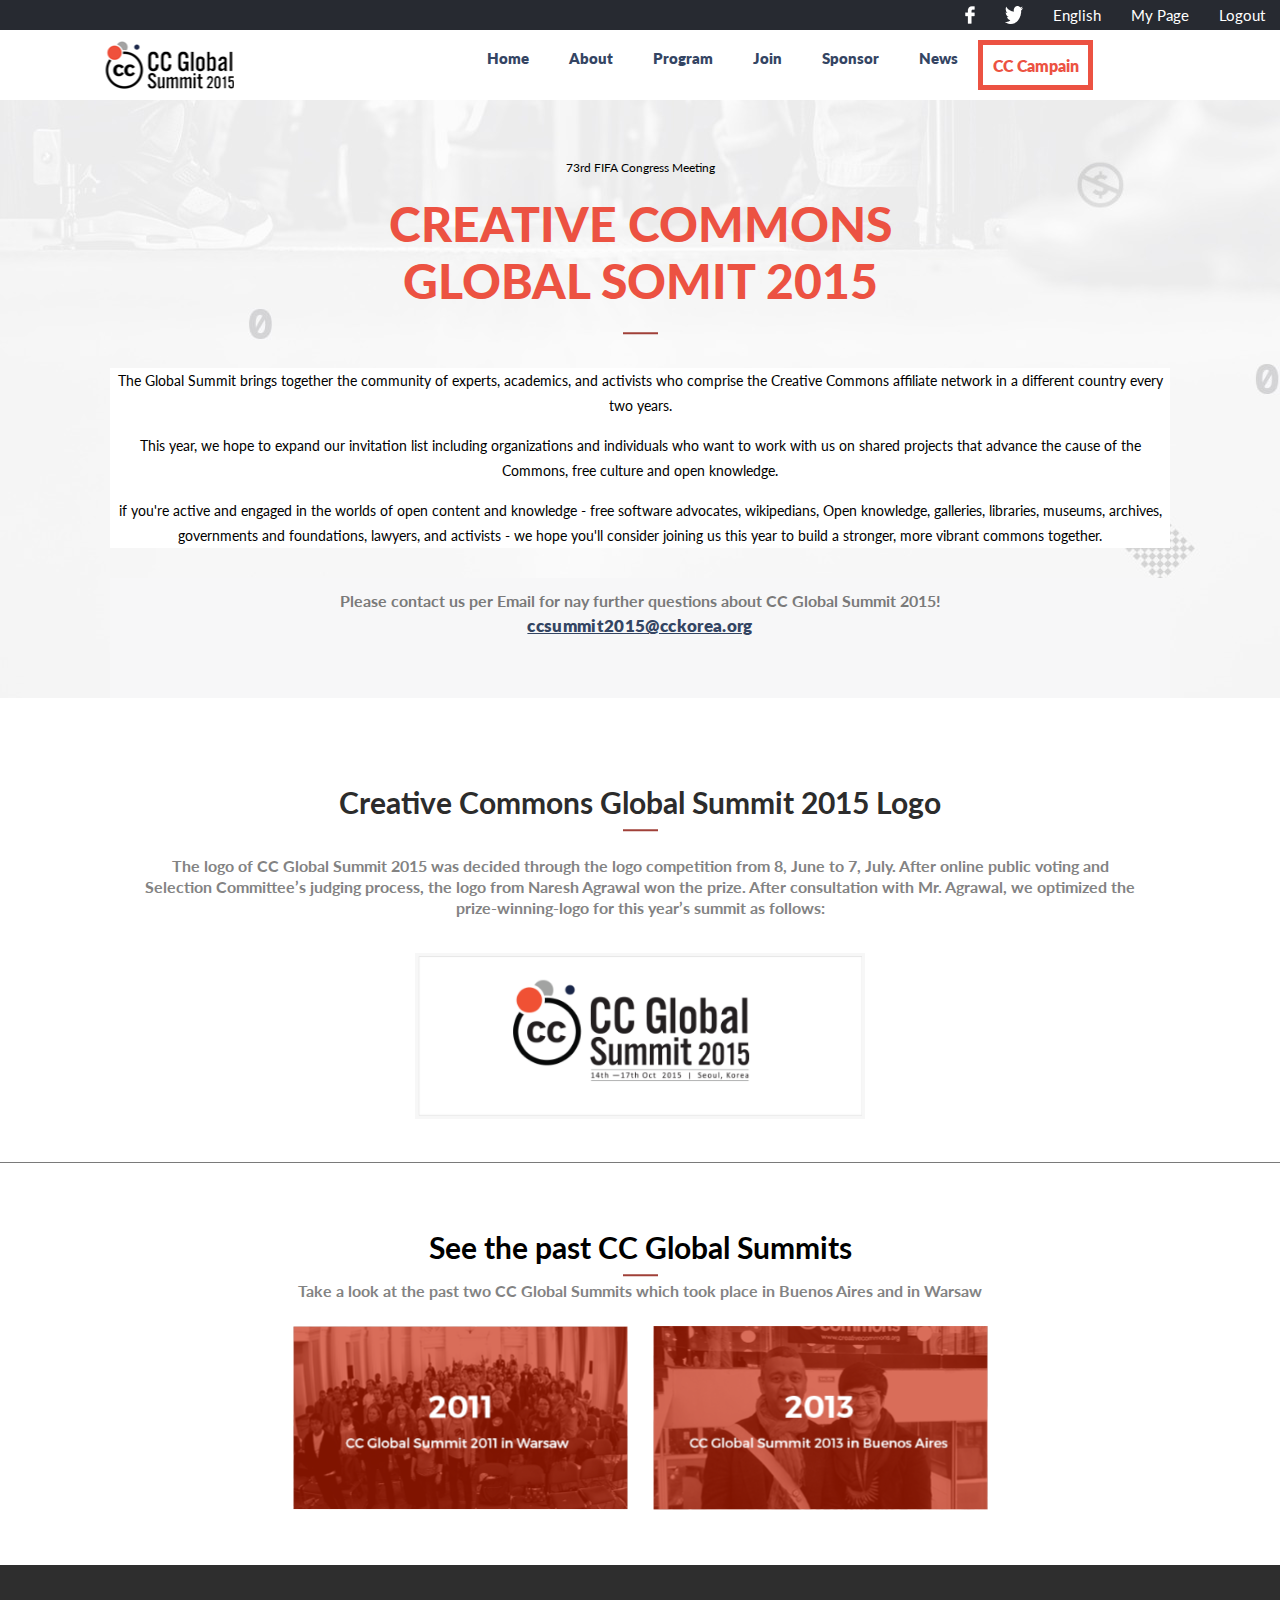
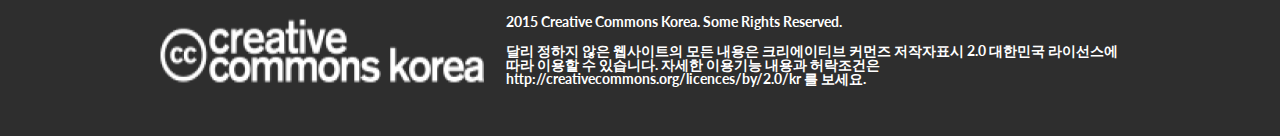
==== commit f74bd1d3: "fix issues from peer to peer code review" ====
--- a/about.html
+++ b/about.html
@@ -13,51 +13,54 @@
 <body>   
 
     <main class="about-page">
-        <nav class="fixed-nav">
-            <!-- <div class="container"> -->
-                <ul>
-                    <li><a href="#">
-                            <h1>F</h1>
-                        </a></li>
-                    <!-- <li><a href="#"><img src="images/twitterlogooutline_80724.png"></a></li> -->
-                    <li><a href="#">
-                            <h1>English</h1>
-                        </a></li>
-                    <li><a href="#">
-                            <h1>My Page</h1>
-                        </a></li>
-                    <li><a href="#">
-                            <h1>Logout</h1>
-                        </a></li>
-                </ul>
-            <!-- </div> -->
+
+            <nav class="fixed-nav">
+                <!-- <div class="container"> -->
+                    <ul>
+                        <li><a href="#"><img src="images/Rectangle.png" alt="face book"></a></li>
+                        <li><a href="#"><img src="images/twitter.png" alt="twitter"></a></li>
+                        <li><a href="#">
+                                <h1>English</h1>
+                            </a></li>
+                        <li><a href="#">
+                                <h1>My Page</h1>
+                            </a></li>
+                        <li><a href="#">
+                                <h1>Logout</h1>
+                            </a></li>
+                    </ul>
+                <!-- </div> -->
             </nav>
-        <nav class="nav-bar">
-            <!-- <div class="container"> -->
-                <a href="index.html"><img class="logo" src="images/logo.png" alt="Logo"></a>
-                <div class="nav-menu">
-                    <ul class="nav-links">
-                        <li><a href="index.html">Home</a></li>
-                        <li><a href="about.html">About</a></li>
-                        <li><a href="#">Program</a></li>
-                        <li><a href="#">Join</a></li>
-                        <li><a href="#">Sponsor</a></li>
-                        <li><a href="#">News</a></li>
-                        <button class="CC">CC Campain</button>
-                    </ul>
-                </div>
     
-                <div class="humburger">
-                    <span class="bar"></span>
-                    <span class="bar"></span>
-                    <span class="bar"></span>
-                </div>
-            <!-- </div> -->
-        </nav>
+    
+    
+    
+            <nav class="nav-bar">
+                <!-- <div class="container"> -->
+                    <a href="index.html"><img class="logo" src="images/logo.png" alt="Logo"></a>
+                    <div class="nav-menu">
+                        <ul class="nav-links">
+                            <li><a href="index.html">Home</a></li>
+                            <li><a href="about.html">About</a></li>
+                            <li><a href="#">Program</a></li>
+                            <li><a href="#">Join</a></li>
+                            <li><a href="#">Sponsor</a></li>
+                            <li><a href="#">News</a></li>
+                            <button class="CC">CC Campain</button>
+                        </ul>
+                    </div>
+   
+                    <div class="humburger">
+                        <span class="bar"></span>
+                        <span class="bar"></span>
+                        <span class="bar"></span>
+                    </div>
+                <!-- </div> -->
+            </nav>
         <div class="first">
             <div class="container">
                 <div class="head">
-                    <h1>"Hello! sharing world"</h1>
+                    <h1 class="firs-header">"Hello! sharing world"</h1>
                     <h3>73rd FIFA Congress Meeting</h3>
                     <h2>CREATIVE COMMONS<br> GLOBAL SOMIT 2015</h2>
 
--- a/style.css
+++ b/style.css
@@ -297,6 +297,7 @@
     display: flex;
     flex-direction: column;
     align-items: center;
+    text-align: center;
   }
 
   .featured h1 {
@@ -312,6 +313,7 @@
     grid-template-columns: 1fr;
     padding: 30px 0;
     gap: 10px;
+    text-align: left;
   }
 
   .featured-speakers {
@@ -434,10 +436,15 @@
   }
 
   .about-page h1 {
-    display: none;
+    display: block;
     font-size: 15px;
     font-weight: 400;
     text-align: center;
+    color: #fff;
+  }
+
+  .about-page .firs-header {
+    display: none;
     color: #ec5242;
   }
 
@@ -594,7 +601,8 @@
     font-weight: 400;
     line-height: 28px;
     padding-top: 20px;
-    padding-bottom: 20px;
+
+    /* padding-bottom: 20px; */
     color: #8f8f91;
   }
 
@@ -604,6 +612,7 @@
     gap: 30px;
     justify-content: space-between;
     padding-bottom: 25px;
+    padding-top: 20px;
   }
 
   .grid2 {
@@ -624,7 +633,7 @@
     background-color: #fff;
     width: 100%;
     gap: 20px;
-    padding: 27px;
+    padding: 60px 85px;
     text-align: left;
   }
 
@@ -820,6 +829,9 @@
     cursor: pointer;
     display: block;
     color: #272a31;
+    -webkit-background-clip: border-box;
+    background-image: url(images/desktop-about-bg_img.jpg);
+    color: transparent;
   }
 
   .bar {
@@ -989,6 +1001,7 @@
     display: flex;
     flex-direction: column;
     align-items: center;
+    text-align: center;
   }
 
   .featured h1 {
@@ -996,12 +1009,14 @@
     font-weight: 400;
     color: #000;
     text-align: center;
-    padding: 30px 0;
+    padding: 30px 0 0 0;
   }
 
   .featured-items {
     display: grid;
     gap: 25px;
+    text-align: left;
+    padding-top: 30px;
   }
 
   .featured-speakers {
@@ -1047,7 +1062,7 @@
   .about-page h2 {
     font-size: 28px;
     font-weight: 1000;
-    text-align: left;
+    text-align: center;
     color: #ec5242;
   }
 
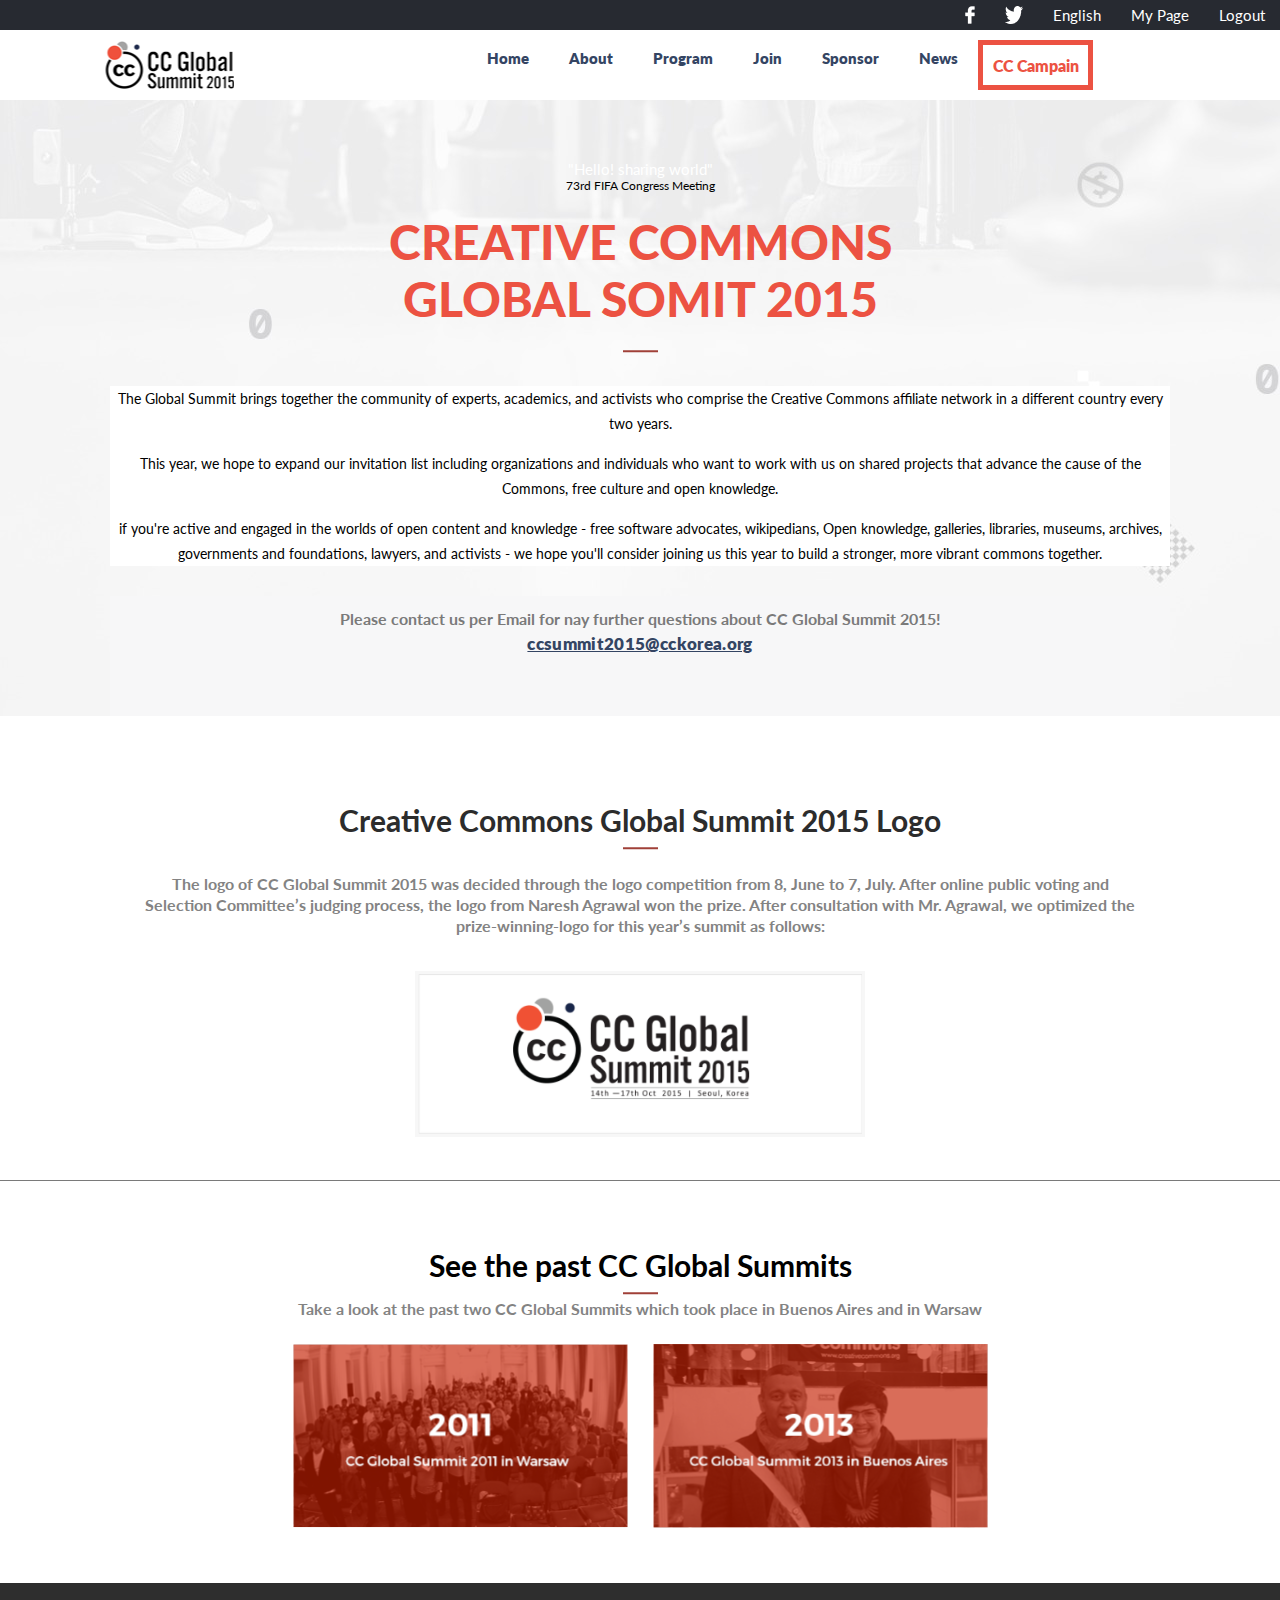
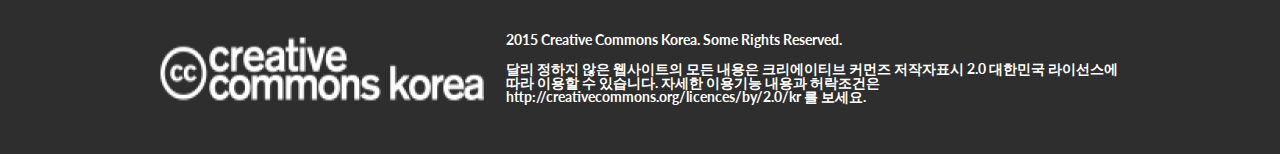
==== commit cd5799b2: "fix issues from peer to peer code review" ====
--- a/about.html
+++ b/about.html
@@ -10,60 +10,52 @@
     <script defer src="script.js"></script>
 </head>
 
-<body>   
+<body>
 
     <main class="about-page">
+        <header>
+            <nav class="fixed-nav">
+                <ul>
+                    <li><a href="#"><img src="images/Rectangle.png" alt="face book"></a></li>
+                    <li><a href="#"><img src="images/twitter.png" alt="twitter"></a></li>
+                    <li><a href="#">
+                            <h1>English</h1>
+                        </a></li>
+                    <li><a href="#">
+                            <h1>My Page</h1>
+                        </a></li>
+                    <li><a href="#">
+                            <h1>Logout</h1>
+                        </a></li>
+                </ul>
+            </nav>
+            <nav class="nav-bar">
+                <a href="index.html"><img class="logo" src="images/logo.png" alt="Logo"></a>
+                <div class="nav-menu">
+                    <ul class="nav-links">
+                        <li><a href="index.html">Home</a></li>
+                        <li><a href="about.html">About</a></li>
+                        <li><a href="#">Program</a></li>
+                        <li><a href="#">Join</a></li>
+                        <li><a href="#">Sponsor</a></li>
+                        <li><a href="#">News</a></li>
+                        <button class="CC">CC Campain</button>
+                    </ul>
+                </div>
 
-            <nav class="fixed-nav">
-                <!-- <div class="container"> -->
-                    <ul>
-                        <li><a href="#"><img src="images/Rectangle.png" alt="face book"></a></li>
-                        <li><a href="#"><img src="images/twitter.png" alt="twitter"></a></li>
-                        <li><a href="#">
-                                <h1>English</h1>
-                            </a></li>
-                        <li><a href="#">
-                                <h1>My Page</h1>
-                            </a></li>
-                        <li><a href="#">
-                                <h1>Logout</h1>
-                            </a></li>
-                    </ul>
-                <!-- </div> -->
+                <div class="humburger">
+                    <span class="bar"></span>
+                    <span class="bar"></span>
+                    <span class="bar"></span>
+                </div>
             </nav>
-    
-    
-    
-    
-            <nav class="nav-bar">
-                <!-- <div class="container"> -->
-                    <a href="index.html"><img class="logo" src="images/logo.png" alt="Logo"></a>
-                    <div class="nav-menu">
-                        <ul class="nav-links">
-                            <li><a href="index.html">Home</a></li>
-                            <li><a href="about.html">About</a></li>
-                            <li><a href="#">Program</a></li>
-                            <li><a href="#">Join</a></li>
-                            <li><a href="#">Sponsor</a></li>
-                            <li><a href="#">News</a></li>
-                            <button class="CC">CC Campain</button>
-                        </ul>
-                    </div>
-   
-                    <div class="humburger">
-                        <span class="bar"></span>
-                        <span class="bar"></span>
-                        <span class="bar"></span>
-                    </div>
-                <!-- </div> -->
-            </nav>
+        </header>
         <div class="first">
             <div class="container">
                 <div class="head">
-                    <h1 class="firs-header">"Hello! sharing world"</h1>
+                    <h1 class="main-header">"Hello! sharing world"</h1>
                     <h3>73rd FIFA Congress Meeting</h3>
                     <h2>CREATIVE COMMONS<br> GLOBAL SOMIT 2015</h2>
-
                 </div>
                 <img src="images/title_underline.svg" alt="underline">
                 <div>
@@ -91,41 +83,39 @@
                     <h3>ccsummit2015@cckorea.org</h3>
                 </div>
             </div>
-
         </div>
-
-
         <div class="about-logo">
             <div class="container">
                 <h4>Creative Commons
                     Global Summit 2015 Logo</h4>
                 <img src="images/title_underline.svg" alt="underline">
-                <p class="p6">The logo of CC Global Summit 2015 was decided through the logo competition from 8, June to 7,
+                <p class="p6">The logo of CC Global Summit 2015 was decided through the logo competition from 8, June to
+                    7,
                     July.</p>
-                <p class="p7">The logo of CC Global Summit 2015 was decided through the logo competition from 8, June to 7,
+                <p class="p7">The logo of CC Global Summit 2015 was decided through the logo competition from 8, June to
+                    7,
                     July.
-                    After online public voting and Selection Committee’s judging process, the logo from Naresh Agrawal won
+                    After online public voting and Selection Committee’s judging process, the logo from Naresh Agrawal
+                    won
                     the prize.
                     After consultation with Mr. Agrawal, we optimized the prize-winning-logo for this year’s summit as
                     follows:</p>
                 <img class="aboutLogo" src="images/about_logo 1.png" alt="about Logo">
             </div>
-            
         </div>
-
         <div class="prev-summit">
             <div class="container">
                 <h5>See the past CC Global Summits</h5>
-            <img src="images/title_underline.svg" alt="underline">
-            <p>Take a look at the past two CC Global Summits which took place in Buenos Aires and in Warsaw</p>
-            <div class="prev-summitImg">
-                <img src="images/2011.svg" alt="about 2011">
-                <img src="images/2013.svg" alt="about 2013">
-            </div>
-            <div class="prev-summitImg2">
-                <img src="images/about_2011 1.svg" alt="about 2011">
-                <img src="images/about_2013 1.svg" alt="about 2013">
-            </div>
+                <img src="images/title_underline.svg" alt="underline">
+                <p>Take a look at the past two CC Global Summits which took place in Buenos Aires and in Warsaw</p>
+                <div class="prev-summitImg">
+                    <img src="images/2011.svg" alt="about 2011">
+                    <img src="images/2013.svg" alt="about 2013">
+                </div>
+                <div class="prev-summitImg2">
+                    <img src="images/about_2011 1.svg" alt="about 2011">
+                    <img src="images/about_2013 1.svg" alt="about 2013">
+                </div>
             </div>
         </div>
 
@@ -133,37 +123,31 @@
             <div class="container">
                 <h6>Partner</h6>
                 <img src="images/title_underline.svg">
-            <div class="grid3">
-                <a href="#">mozilla</a>
-                <a href="#">Google</a>
-                <a href="#">Naver</a>
+                <div class="grid3">
+                    <a href="#">mozilla</a>
+                    <a href="#">Google</a>
+                    <a href="#">Naver</a>
+                </div>
+                <div class="grid2">
+                    <a href="#">daumkakao</a>
+                    <a href="#">airbnb</a>
+                </div>
             </div>
-            <div class="grid2">
-                <a href="#">daumkakao</a>
-                <a href="#">airbnb</a>
-            </div>
-            </div>
-            
         </div>
-
         <footer class="about-footer">
             <div class="container">
                 <div class="footer2">
                     <img class="zz" src="images/cck-logo1 1.png" alt="logo">
                     <img class="xx" src="images/cck-logo1 1.svg" alt="logo">
-            <div class="foter2-para">
-                <p class="p1">2015 Creative Commons Korea. Some Rights Reserved.</p>
-                <!-- <span></span> -->
-                <p class="p2">달리 정하지 않은 웹사이트의 모든 내용은 크리에이티브 커먼즈 저작자표시 2.0 대한민국 라이선스에 따라 이용할 수 있습니다.
-                    자세한 이용기능 내용과 허락조건은 http://creativecommons.org/licences/by/2.0/kr 를 보세요.</p>
-            </div>
+                    <div class="foter2-para">
+                        <p class="p1">2015 Creative Commons Korea. Some Rights Reserved.</p>
+                        <p class="p2">달리 정하지 않은 웹사이트의 모든 내용은 크리에이티브 커먼즈 저작자표시 2.0 대한민국 라이선스에 따라 이용할 수 있습니다.
+                            자세한 이용기능 내용과 허락조건은 http://creativecommons.org/licences/by/2.0/kr 를 보세요.</p>
+                    </div>
                 </div>
             </div>
-            
         </footer>
-
     </main>
-
 </body>
 
 </html>--- a/style.css
+++ b/style.css
@@ -28,14 +28,7 @@
     height: 30px;
     background-color: #272a31;
     font-size: 13px;
-
-    /* position: fixed; */
-  }
-
-  /* .fixed-nav .container {
-    display: flex;
-    justify-content: flex-end;
-  } */
+  }
 
   .fixed-nav img {
     width: 100%;
@@ -47,6 +40,11 @@
     font-size: 14px;
     font-weight: 400;
     list-style-type: none;
+  }
+
+  .fixed-nav h1 {
+    font-size: 15px;
+    font-weight: 400;
   }
 
   .fixed-nav ul li {
@@ -88,8 +86,6 @@
   .nav-bar {
     display: flex;
     justify-content: space-evenly;
-
-    /* position: fixed; */
     height: 70px;
     width: 100%;
     padding: 20px;
@@ -100,8 +96,6 @@
   .nav-bar .logo {
     display: flex;
     justify-content: flex-start;
-
-    /* margin-right: 30px; */
     width: 50%;
   }
 
@@ -122,9 +116,7 @@
   }
 
   .nav-bar ul a:hover {
-    color: orange;
-
-    /* background-color: #291a18; */
+    color: rgb(255, 98, 0);
     cursor: pointer;
     font-size: 20px;
     transition: 0.5s ease-in-out;
@@ -154,17 +146,12 @@
   }
 
   .main .main-items {
-    /* padding: 70px 80px 0 80px; */
     background-image: url(images/desktop-about-bg_img.jpg);
-
-    /* height: 887px; */
   }
 
   .main-items .container {
     display: flex;
     flex-direction: column;
-
-    /* justify-content: start; */
     align-items: flex-start;
     height: 100%;
   }
@@ -184,8 +171,6 @@
     padding-bottom: 40px;
     margin: 0 202px 0 0;
     -webkit-background-clip: text;
-
-    /* background-clip: border-box; */
     background-image: url(images/orangebg.jpg);
   }
 
@@ -255,8 +240,6 @@
     gap: 10px;
     font-size: 10px;
     width: 100%;
-
-    /* padding: 20px 0 0 0; */
     align-items: center;
     text-align: center;
     justify-items: center;
@@ -292,8 +275,6 @@
 
   .featured {
     background-color: #fff;
-
-    /* margin-top: 20px; */
     display: flex;
     flex-direction: column;
     align-items: center;
@@ -408,11 +389,7 @@
   .about-page {
     display: flex;
     width: 100%;
-
-    /* height: 100vh; */
-    flex-direction: column;
-
-    /* margin-top: 50px; */
+    flex-direction: column;
     background-color: #fff;
   }
 
@@ -421,8 +398,6 @@
     justify-content: center;
     justify-items: center;
     text-align: center;
-
-    /* height: 30vh; */
     display: flex;
     background-image: url(images/desktop-about-bg_img.jpg);
     padding-top: 50px;
@@ -443,7 +418,7 @@
     color: #fff;
   }
 
-  .about-page .firs-header {
+  .about-page .mainheader {
     display: none;
     color: #ec5242;
   }
@@ -466,8 +441,6 @@
     text-align: center;
     line-height: 25px;
     gap: 15px;
-
-    /* width: 75%; */
   }
 
   .con {
@@ -541,8 +514,6 @@
   .about-logo .aboutLogo {
     margin: 0 auto;
     width: 450px;
-
-    /* padding: 50px 60px; */
     border: 3px solid #f7f7f7;
   }
 
@@ -572,7 +543,6 @@
   }
 
   .prev-summit p {
-    /* padding-top: 10px; */
     font-size: 16px;
     font-weight: 700;
     line-height: 21px;
@@ -601,8 +571,6 @@
     font-weight: 400;
     line-height: 28px;
     padding-top: 20px;
-
-    /* padding-bottom: 20px; */
     color: #8f8f91;
   }
 
@@ -702,8 +670,6 @@
 
   .container {
     max-width: 768px;
-
-    /* margin: 0 auto; */
     padding: 0 20px;
   }
 
@@ -758,12 +724,8 @@
     height: 50px;
     width: 100%;
     padding: 20px 0 20px 40px;
-
-    /* background-color: #fff; */
     align-items: center;
     justify-content: start;
-
-    /* height: 100%; */
   }
 
   .nav-bar .logo {
@@ -784,8 +746,6 @@
     font-size: 20px;
     font-weight: 500;
     text-decoration: none;
-
-    /* padding: 25px; */
     align-items: center;
     display: flex;
     justify-content: center;
@@ -831,7 +791,6 @@
     color: #272a31;
     -webkit-background-clip: border-box;
     background-image: url(images/desktop-about-bg_img.jpg);
-    color: transparent;
   }
 
   .bar {
@@ -854,10 +813,6 @@
   .humburger.active .bar:nth-child(3) {
     transform: translateY(-8px) rotate(-45deg);
     background-color: #362b2b;
-  }
-
-  .main {
-    /* padding: 50px 0 0 0; */
   }
 
   .main-items {
@@ -924,8 +879,6 @@
     font-weight: 400;
     line-height: 28px;
     letter-spacing: -0.04em;
-
-    /* padding-bottom: 15px; */
     padding-top: 30px;
     text-align: center;
   }
@@ -963,8 +916,6 @@
     gap: 2%;
     font-size: 15px;
     width: 100%;
-
-    /* padding: 0 5px 0 5px; */
     align-items: center;
     justify-content: center;
     text-align: left;
@@ -1180,8 +1131,6 @@
     text-align: center;
     color: #344563;
     line-height: 25px;
-
-    /* background-color: #d3d3d3; */
   }
 
   .con p {
@@ -1191,8 +1140,6 @@
     align-items: center;
     text-align: center;
     color: #7a7a7a;
-
-    /* margin: 10px 35px 0 35px; */
     line-height: 25px;
     padding: 0 12px;
   }
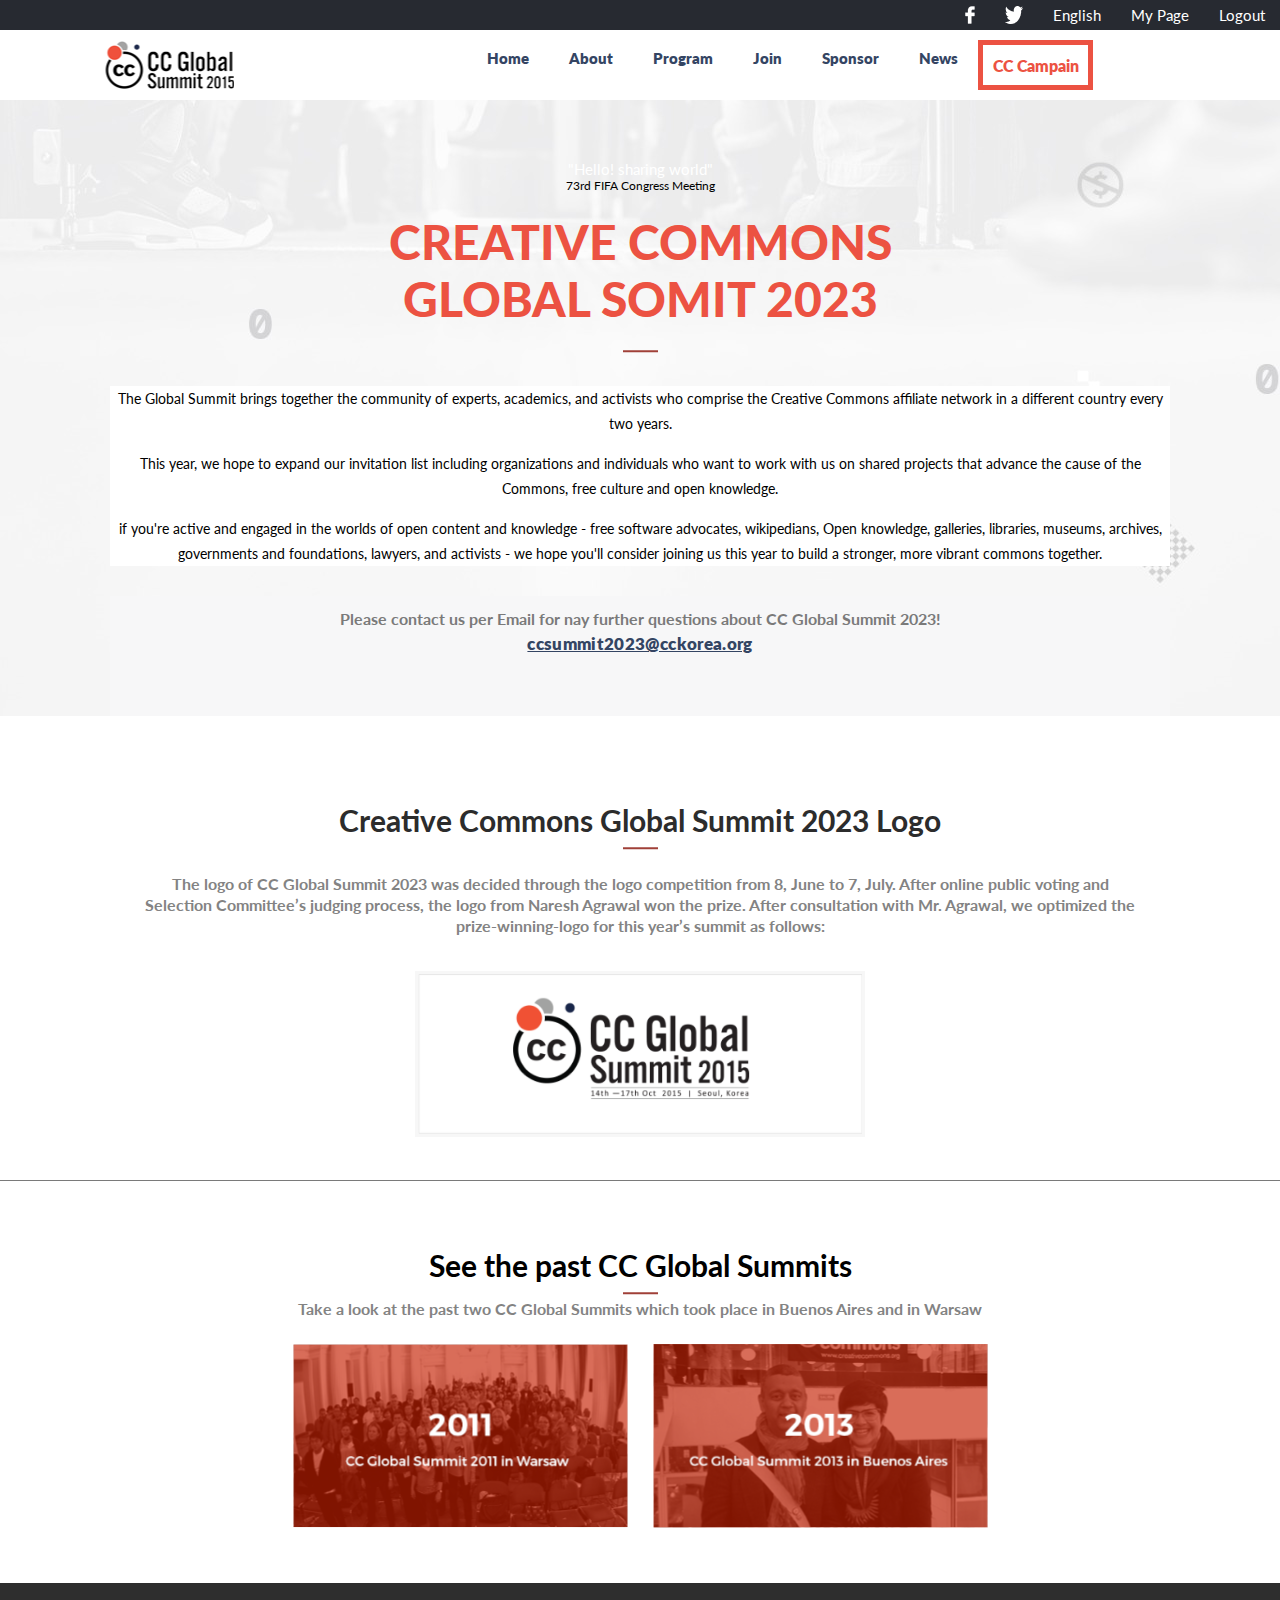
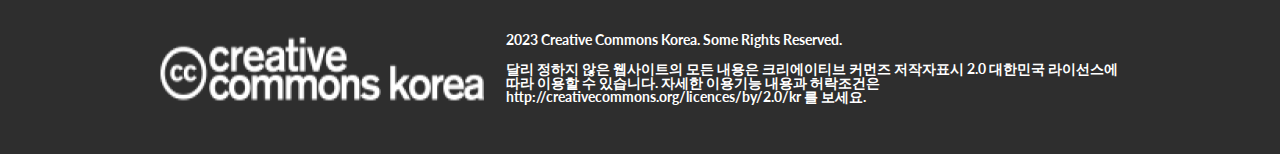
==== commit d3f52d14: "update" ====
--- a/about.html
+++ b/about.html
@@ -55,7 +55,7 @@
                 <div class="head">
                     <h1 class="main-header">"Hello! sharing world"</h1>
                     <h3>73rd FIFA Congress Meeting</h3>
-                    <h2>CREATIVE COMMONS<br> GLOBAL SOMIT 2015</h2>
+                    <h2>CREATIVE COMMONS<br> GLOBAL SOMIT 2023</h2>
                 </div>
                 <img src="images/title_underline.svg" alt="underline">
                 <div>
@@ -79,20 +79,20 @@
                     </div>
                 </div>
                 <div class="con">
-                    <p>Please contact us per Email for nay further questions about CC Global Summit 2015!</p>
-                    <h3>ccsummit2015@cckorea.org</h3>
+                    <p>Please contact us per Email for nay further questions about CC Global Summit 2023!</p>
+                    <h3>ccsummit2023@cckorea.org</h3>
                 </div>
             </div>
         </div>
         <div class="about-logo">
             <div class="container">
                 <h4>Creative Commons
-                    Global Summit 2015 Logo</h4>
+                    Global Summit 2023 Logo</h4>
                 <img src="images/title_underline.svg" alt="underline">
-                <p class="p6">The logo of CC Global Summit 2015 was decided through the logo competition from 8, June to
+                <p class="p6">The logo of CC Global Summit 2023 was decided through the logo competition from 8, June to
                     7,
                     July.</p>
-                <p class="p7">The logo of CC Global Summit 2015 was decided through the logo competition from 8, June to
+                <p class="p7">The logo of CC Global Summit 2023 was decided through the logo competition from 8, June to
                     7,
                     July.
                     After online public voting and Selection Committee’s judging process, the logo from Naresh Agrawal
@@ -140,7 +140,7 @@
                     <img class="zz" src="images/cck-logo1 1.png" alt="logo">
                     <img class="xx" src="images/cck-logo1 1.svg" alt="logo">
                     <div class="foter2-para">
-                        <p class="p1">2015 Creative Commons Korea. Some Rights Reserved.</p>
+                        <p class="p1">2023 Creative Commons Korea. Some Rights Reserved.</p>
                         <p class="p2">달리 정하지 않은 웹사이트의 모든 내용은 크리에이티브 커먼즈 저작자표시 2.0 대한민국 라이선스에 따라 이용할 수 있습니다.
                             자세한 이용기능 내용과 허락조건은 http://creativecommons.org/licences/by/2.0/kr 를 보세요.</p>
                     </div>
